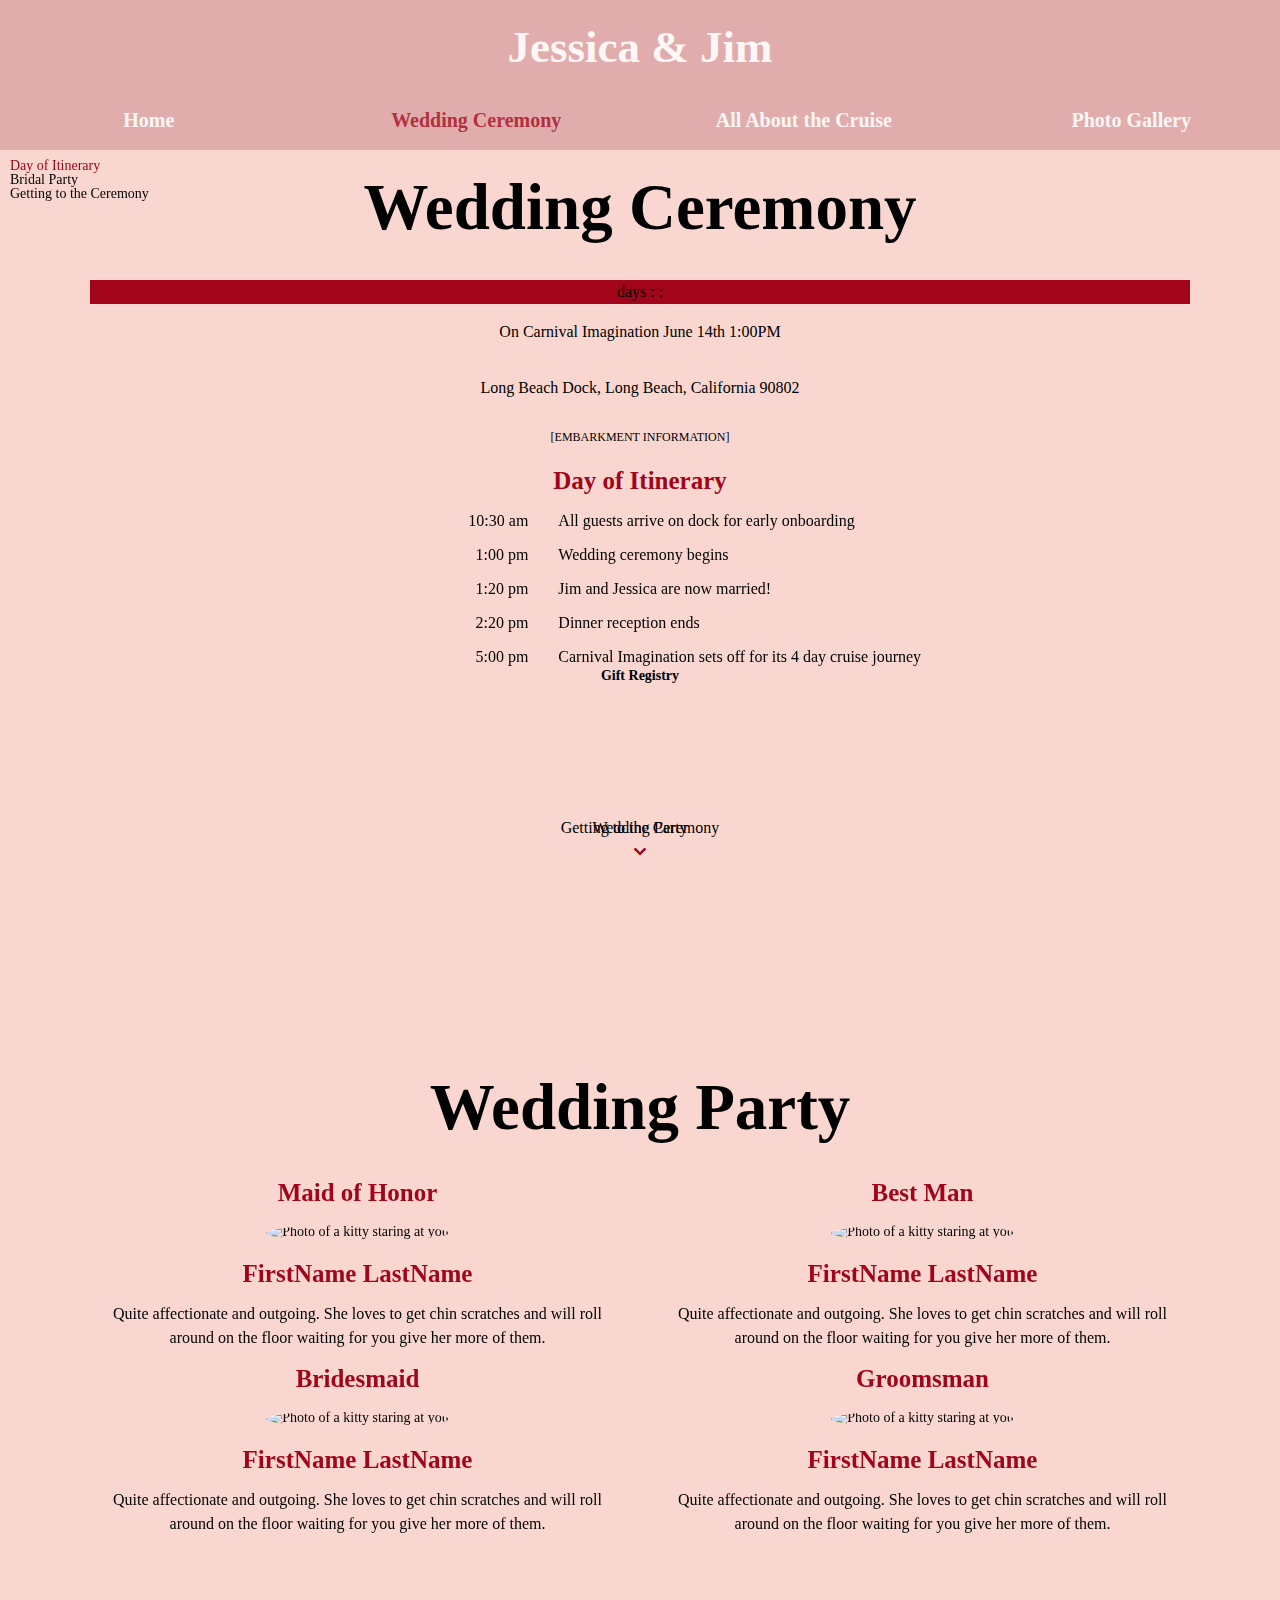
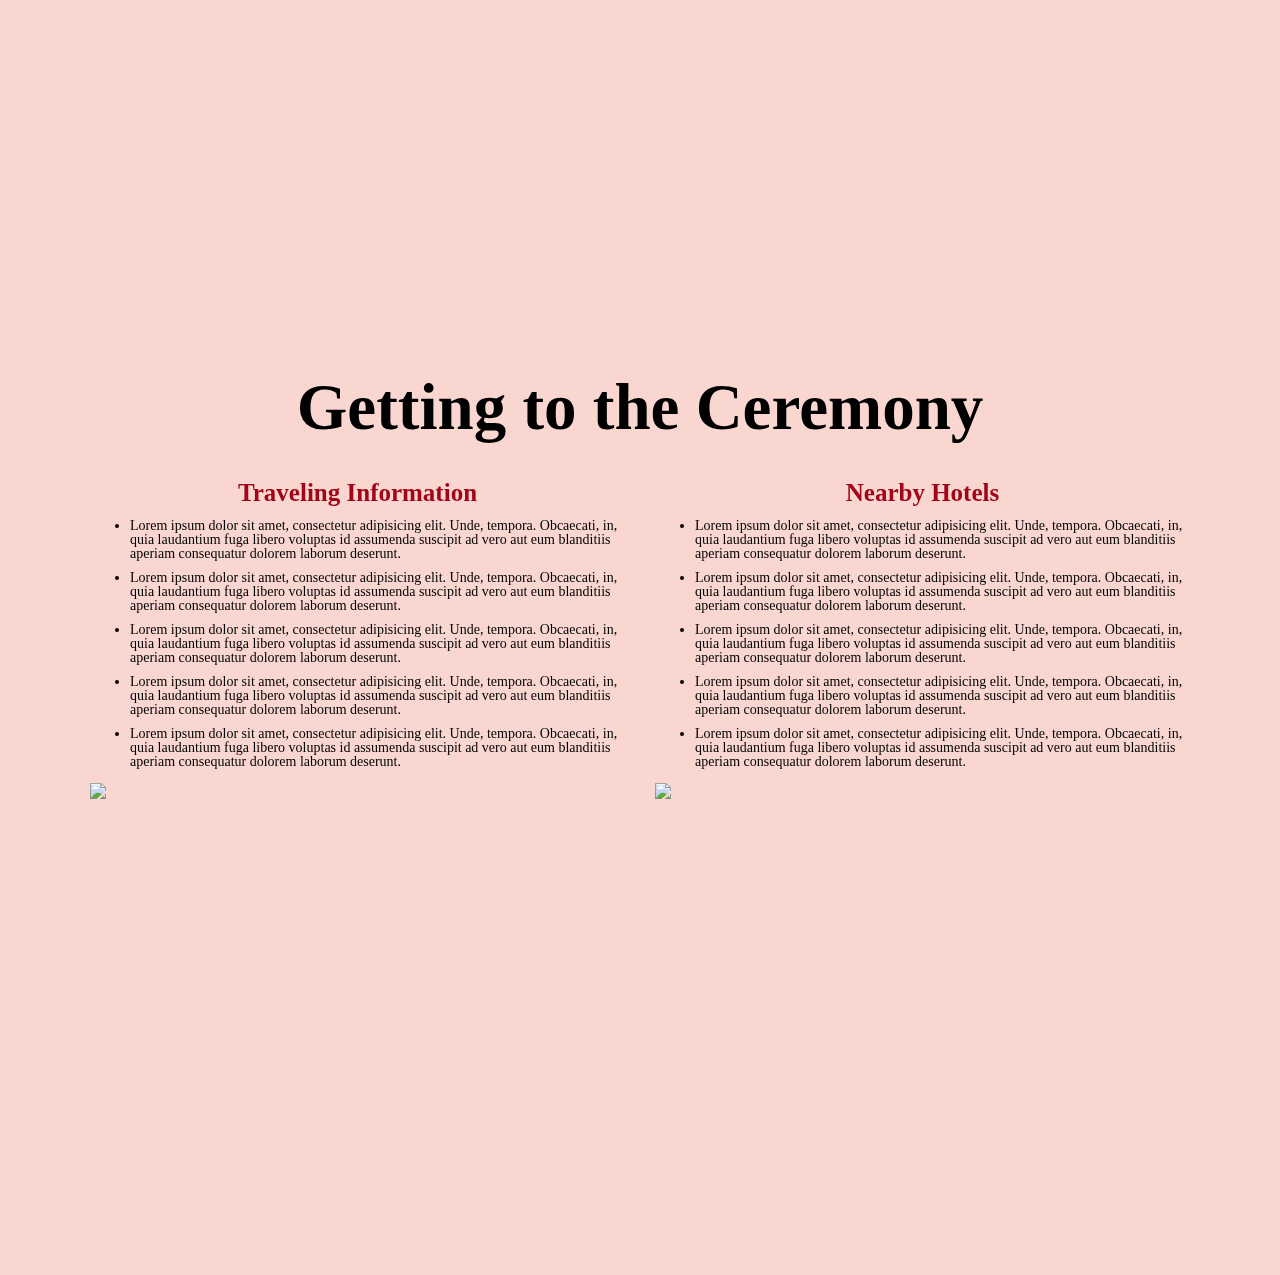
==== ceremony.html @ 2c65e589 "fixing positioning issue" ====
<!DOCTYPE html>
<html class="no-js">
  <head>
    <meta charset="utf-8" />
    <meta http-equiv="X-UA-Compatible" content="IE=edge" />
    <title></title>
    <meta name="description" content="" />
    <meta name="viewport" content="width=device-width, initial-scale=1" />
    <link
      href="https://fonts.googleapis.com/icon?family=Material+Icons"
      rel="stylesheet"
    />
    <link rel="stylesheet" href="./assets/css/grid.css" />
    <link rel="stylesheet" href="./assets/css/style.css" />
  </head>
  <body>
    <header>
      <h2 class="center-txt p-top-25 m-bot-40">Jessica & Jim</h2>
      <nav class="row center-txt p-bot-20">
        <a class="col-md-3" href="./index.html"><h3>Home</h3></a>
        <a class="col-md-3 red-txt" href="./ceremony.html"
          ><h3>Wedding Ceremony</h3></a
        >
        <a class="col-md-3" href="./cruise.html"
          ><h3>All About the Cruise</h3></a
        >
        <a class="col-md-3" href="./photos.html"><h3>Photo Gallery</h3></a>
      </nav>
    </header>
    <div class="sub-menu-nav">
      <ul class="dark-txt">
        <li class="m-bot-0">
          <a class="red-txt" href="#dayOfItinerary" id="list-dayOfItinerary"
            >Day of Itinerary</a
          >
        </li>
        <li class="m-0">
          <a href="#bridalParty" id="list-bridalParty">Bridal Party</a>
        </li>
        <li class="m-0">
          <a href="#gettingThere" id="list-gettingThere"
            >Getting to the Ceremony</a
          >
        </li>
      </ul>
    </div>
    <div class="main-content dark-txt">
      <div class="inner-content">
        <div class="vh-100 center-txt" id="dayOfItinerary">
          <h1 class="row">
            Wedding Ceremony
          </h1>
          <div class="red-bg m-top-40">
            <p class="m-0" id="clock">
              <span id="days"></span> days <span id="hours"></span>:
              <span id="minutes"></span>: <span id="seconds"></span>
            </p>
          </div>
          <div class="row">
            <p class="">
              On Carnival Imagination June 14th 1:00PM
            </p>
          </div>
          <div class="row">
            <p class="">
              Long Beach Dock, Long Beach, California 90802
            </p>
          </div>
          <div class="row">
            <p class="" style="font-size: 12px;">
              [EMBARKMENT INFORMATION]
            </p>
          </div>
          <div class="row">
            <h4 class="m-bot-0 m-top-10 red-txt">
              Day of Itinerary
            </h4>
            <div class="row">
              <div class="col-md-5 align-txt-right">
                <p class="m-bot-0">
                  10:30 am
                </p>
              </div>
              <div class="col-md-6 align-txt-left">
                <p class="m-bot-0">
                  All guests arrive on dock for early onboarding
                </p>
              </div>
            </div>
            <div class="row">
              <div class="col-md-5 align-txt-right">
                <p class="m-bot-0 m-top-10">
                  1:00 pm
                </p>
              </div>
              <div class="col-md-6 align-txt-left">
                <p class="m-bot-0 m-top-10">
                  Wedding ceremony begins
                </p>
              </div>
            </div>
            <div class="row">
              <div class="col-md-5 align-txt-right">
                <p class="m-bot-0 m-top-10">
                  1:20 pm
                </p>
              </div>
              <div class="col-md-6 align-txt-left">
                <p class="m-bot-0 m-top-10">
                  Jim and Jessica are now married!
                </p>
              </div>
            </div>
            <div class="row">
              <div class="col-md-5 align-txt-right">
                <p class="m-bot-0 m-top-10">
                  2:20 pm
                </p>
              </div>
              <div class="col-md-6 align-txt-left">
                <p class="m-bot-0 m-top-10">
                  Dinner reception ends
                </p>
              </div>
            </div>
            <div class="row">
              <div class="col-md-5 align-txt-right">
                <p class="m-bot-0 m-top-10">
                  5:00 pm
                </p>
              </div>
              <div class="col-md-6 align-txt-left">
                <p class="m-bot-0 m-top-10">
                  Carnival Imagination sets off for its 4 day cruise journey
                </p>
              </div>
            </div>
            <a class="fw1 black no-underline" href="#">
              Gift Registry
            </a>
          </div>
          <div class="next-section">
            <p class="m-bot-0">
              Wedding Party
            </p>
            <!-- <div class="love-arrow"></div> -->
            <a href="#bridalParty"
              ><i class="material-icons red-txt">keyboard_arrow_down</i></a
            >
          </div>
        </div>
        <!-- second page -->
        <div class="vh-100 center-txt" id="bridalParty">
          <h1 class="row">
            Wedding Party
          </h1>
          <div class="row m-top-40">
            <div class="col-md-6">
              <div class="">
                <h4 class="red-txt">Maid of Honor</h4>
                <img
                  src="http://tachyons.io/img/avatar_1.jpg"
                  title="Photo of a kitty staring at you"
                  class="wedding-party-img m-top-20 m-bot-20"
                />
                <h4 class="red-txt">
                  FirstName LastName
                </h4>
              </div>
              <p class="">
                Quite affectionate and outgoing. She loves to get chin scratches
                and will roll around on the floor waiting for you give her more
                of them.
              </p>
            </div>
            <div class="col-md-6">
              <div class="">
                <h4 class="red-txt">Best Man</h4>
                <img
                  src="http://tachyons.io/img/avatar_1.jpg"
                  title="Photo of a kitty staring at you"
                  class="wedding-party-img m-top-20 m-bot-20"
                />
                <h4 class="red-txt">
                  FirstName LastName
                </h4>
              </div>
              <p class="">
                Quite affectionate and outgoing. She loves to get chin scratches
                and will roll around on the floor waiting for you give her more
                of them.
              </p>
            </div>
            <div class="col-md-6">
              <div class="">
                <h4 class="red-txt">Bridesmaid</h4>
                <img
                  src="http://tachyons.io/img/avatar_1.jpg"
                  title="Photo of a kitty staring at you"
                  class="wedding-party-img m-top-20 m-bot-20"
                />
                <h4 class="red-txt">
                  FirstName LastName
                </h4>
              </div>
              <p class="">
                Quite affectionate and outgoing. She loves to get chin scratches
                and will roll around on the floor waiting for you give her more
                of them.
              </p>
            </div>
            <div class="col-md-6">
              <div class="">
                <h4 class="red-txt">Groomsman</h4>
                <img
                  src="http://tachyons.io/img/avatar_1.jpg"
                  title="Photo of a kitty staring at you"
                  class="wedding-party-img m-top-20 m-bot-20"
                />
                <h4 class="red-txt">
                  FirstName LastName
                </h4>
              </div>
              <p class="">
                Quite affectionate and outgoing. She loves to get chin scratches
                and will roll around on the floor waiting for you give her more
                of them.
              </p>
            </div>
          </div>
          <div class="next-section">
            <p class="m-bot-0">
              Getting to the Ceremony
            </p>
            <a href="#gettingThere"
              ><i class="material-icons red-txt">keyboard_arrow_down</i></a
            >
          </div>
        </div>
        <!-- third page -->
        <div class="vh-100" id="gettingThere">
          <h1 class="row center-txt">
            Getting to the Ceremony
          </h1>
          <div class="row m-top-40">
            <div class="col-md-6">
              <h4 class="center-txt red-txt">
                Traveling Information
              </h4>
              <ul>
                <li class="m-bot-10">
                  Lorem ipsum dolor sit amet, consectetur adipisicing elit.
                  Unde, tempora. Obcaecati, in, quia laudantium fuga libero
                  voluptas id assumenda suscipit ad vero aut eum blanditiis
                  aperiam consequatur dolorem laborum deserunt.
                </li>
                <li class="m-bot-10">
                  Lorem ipsum dolor sit amet, consectetur adipisicing elit.
                  Unde, tempora. Obcaecati, in, quia laudantium fuga libero
                  voluptas id assumenda suscipit ad vero aut eum blanditiis
                  aperiam consequatur dolorem laborum deserunt.
                </li>
                <li class="m-bot-10">
                  Lorem ipsum dolor sit amet, consectetur adipisicing elit.
                  Unde, tempora. Obcaecati, in, quia laudantium fuga libero
                  voluptas id assumenda suscipit ad vero aut eum blanditiis
                  aperiam consequatur dolorem laborum deserunt.
                </li>
                <li class="m-bot-10">
                  Lorem ipsum dolor sit amet, consectetur adipisicing elit.
                  Unde, tempora. Obcaecati, in, quia laudantium fuga libero
                  voluptas id assumenda suscipit ad vero aut eum blanditiis
                  aperiam consequatur dolorem laborum deserunt.
                </li>
                <li class="m-bot-10">
                  Lorem ipsum dolor sit amet, consectetur adipisicing elit.
                  Unde, tempora. Obcaecati, in, quia laudantium fuga libero
                  voluptas id assumenda suscipit ad vero aut eum blanditiis
                  aperiam consequatur dolorem laborum deserunt.
                </li>
              </ul>
              <img src="https://via.placeholder.com/500x200" />
            </div>
            <div class="col-md-6">
              <h4 class="red-txt center-txt">
                Nearby Hotels
              </h4>
              <ul>
                <li class="m-bot-10">
                  Lorem ipsum dolor sit amet, consectetur adipisicing elit.
                  Unde, tempora. Obcaecati, in, quia laudantium fuga libero
                  voluptas id assumenda suscipit ad vero aut eum blanditiis
                  aperiam consequatur dolorem laborum deserunt.
                </li>
                <li class="m-bot-10">
                  Lorem ipsum dolor sit amet, consectetur adipisicing elit.
                  Unde, tempora. Obcaecati, in, quia laudantium fuga libero
                  voluptas id assumenda suscipit ad vero aut eum blanditiis
                  aperiam consequatur dolorem laborum deserunt.
                </li>
                <li class="m-bot-10">
                  Lorem ipsum dolor sit amet, consectetur adipisicing elit.
                  Unde, tempora. Obcaecati, in, quia laudantium fuga libero
                  voluptas id assumenda suscipit ad vero aut eum blanditiis
                  aperiam consequatur dolorem laborum deserunt.
                </li>
                <li class="m-bot-10">
                  Lorem ipsum dolor sit amet, consectetur adipisicing elit.
                  Unde, tempora. Obcaecati, in, quia laudantium fuga libero
                  voluptas id assumenda suscipit ad vero aut eum blanditiis
                  aperiam consequatur dolorem laborum deserunt.
                </li>
                <li class="m-bot-10">
                  Lorem ipsum dolor sit amet, consectetur adipisicing elit.
                  Unde, tempora. Obcaecati, in, quia laudantium fuga libero
                  voluptas id assumenda suscipit ad vero aut eum blanditiis
                  aperiam consequatur dolorem laborum deserunt.
                </li>
              </ul>
              <img src="https://via.placeholder.com/500x200" />
            </div>
          </div>
        </div>
      </div>
    </div>

    <script
      src="https://code.jquery.com/jquery-3.3.1.slim.min.js"
      integrity="sha384-q8i/X+965DzO0rT7abK41JStQIAqVgRVzpbzo5smXKp4YfRvH+8abtTE1Pi6jizo"
      crossorigin="anonymous"
    ></script>
    <script src="./assets/js/timer.js" async defer></script>
    <script src="./assets/js/ceremony.js" async defer></script>
  </body>
</html>
---- assets/css/grid.css ----
/* Grid for Partner Sites */
/*-----------------------------------
[Table of contents]

xi. MEDIA QUERIES REFERENCE

0. GRID
1. GRID TOOLS

-------------------------------------*/

/* <xi>|||||||||| MEDIA QUERIES REFERENCE START |||||||||| */

  /* !!!!!THESE ARE FOR REFERENCE ONLY DO NOT, I REPEAT DO NOT USE THESE FOR STYLES!!!!! */

  /* @media (max-width: 767px) {} */
  /* @media (max-width: 1023px) {} */
  /* @media (min-width: 1024px) {} */

/* |||||||||||||| MEDIA QUERIES REFERENCE END |||||||||||| */

/* <0>|||||||||| GRID START |||||||||| */

  /*-----GRID BASE START-----*/
    .container-fluid {
      padding-right: 15px;
      padding-left: 15px;
      margin-right: auto;
      margin-left: auto;
    }
    .row {
      margin-right: -15px;
      margin-left: -15px;
    }
  /*-----GRID BASE END-----*/

  /*-----GRID XS START-----*/
    .col-xs-1, .col-sm-1, .col-md-1, .col-lg-1, .col-xs-2, .col-sm-2, .col-md-2, .col-lg-2, .col-xs-3, .col-sm-3, .col-md-3, .col-lg-3, .col-xs-4, .col-sm-4, .col-md-4, .col-lg-4, .col-xs-5, .col-sm-5, .col-md-5, .col-lg-5, .col-xs-6, .col-sm-6, .col-md-6, .col-lg-6, .col-xs-7, .col-sm-7, .col-md-7, .col-lg-7, .col-xs-8, .col-sm-8, .col-md-8, .col-lg-8, .col-xs-9, .col-sm-9, .col-md-9, .col-lg-9, .col-xs-10, .col-sm-10, .col-md-10, .col-lg-10, .col-xs-11, .col-sm-11, .col-md-11, .col-lg-11, .col-xs-12, .col-sm-12, .col-md-12, .col-lg-12 {
      position: relative;
      min-height: 1px;
      padding-right: 15px;
      padding-left: 15px;
    }
    .col-xs-1, .col-xs-2, .col-xs-3, .col-xs-4, .col-xs-5, .col-xs-6, .col-xs-7, .col-xs-8, .col-xs-9, .col-xs-10, .col-xs-11, .col-xs-12 {
      float: left;
    }
    .col-xs-12 {
      width: 100%;
    }
    .col-xs-11 {
      width: 91.66666667%;
    }
    .col-xs-10 {
      width: 83.33333333%;
    }
    .col-xs-9 {
      width: 75%;
    }
    .col-xs-8 {
      width: 66.66666667%;
    }
    .col-xs-7 {
      width: 58.33333333%;
    }
    .col-xs-6 {
      width: 50%;
    }
    .col-xs-5 {
      width: 41.66666667%;
    }
    .col-xs-4 {
      width: 33.33333333%;
    }
    .col-xs-3 {
      width: 25%;
    }
    .col-xs-2 {
      width: 16.66666667%;
    }
    .col-xs-1 {
      width: 8.33333333%;
    }
    .col-xs-pull-12 {
      right: 100%;
    }
    .col-xs-pull-11 {
      right: 91.66666667%;
    }
    .col-xs-pull-10 {
      right: 83.33333333%;
    }
    .col-xs-pull-9 {
      right: 75%;
    }
    .col-xs-pull-8 {
      right: 66.66666667%;
    }
    .col-xs-pull-7 {
      right: 58.33333333%;
    }
    .col-xs-pull-6 {
      right: 50%;
    }
    .col-xs-pull-5 {
      right: 41.66666667%;
    }
    .col-xs-pull-4 {
      right: 33.33333333%;
    }
    .col-xs-pull-3 {
      right: 25%;
    }
    .col-xs-pull-2 {
      right: 16.66666667%;
    }
    .col-xs-pull-1 {
      right: 8.33333333%;
    }
    .col-xs-pull-0 {
      right: auto;
    }
    .col-xs-push-12 {
      left: 100%;
    }
    .col-xs-push-11 {
      left: 91.66666667%;
    }
    .col-xs-push-10 {
      left: 83.33333333%;
    }
    .col-xs-push-9 {
      left: 75%;
    }
    .col-xs-push-8 {
      left: 66.66666667%;
    }
    .col-xs-push-7 {
      left: 58.33333333%;
    }
    .col-xs-push-6 {
      left: 50%;
    }
    .col-xs-push-5 {
      left: 41.66666667%;
    }
    .col-xs-push-4 {
      left: 33.33333333%;
    }
    .col-xs-push-3 {
      left: 25%;
    }
    .col-xs-push-2 {
      left: 16.66666667%;
    }
    .col-xs-push-1 {
      left: 8.33333333%;
    }
    .col-xs-push-0 {
      left: auto;
    }
    .col-xs-offset-12 {
      margin-left: 100%;
    }
    .col-xs-offset-11 {
      margin-left: 91.66666667%;
    }
    .col-xs-offset-10 {
      margin-left: 83.33333333%;
    }
    .col-xs-offset-9 {
      margin-left: 75%;
    }
    .col-xs-offset-8 {
      margin-left: 66.66666667%;
    }
    .col-xs-offset-7 {
      margin-left: 58.33333333%;
    }
    .col-xs-offset-6 {
      margin-left: 50%;
    }
    .col-xs-offset-5 {
      margin-left: 41.66666667%;
    }
    .col-xs-offset-4 {
      margin-left: 33.33333333%;
    }
    .col-xs-offset-3 {
      margin-left: 25%;
    }
    .col-xs-offset-2 {
      margin-left: 16.66666667%;
    }
    .col-xs-offset-1 {
      margin-left: 8.33333333%;
    }
    .col-xs-offset-0 {
      margin-left: 0;
    }
  /*-----GRID XS END-----*/

  /*-----GRID SM START-----*/
    @media (min-width: 768px) {
      .col-sm-1, .col-sm-2, .col-sm-3, .col-sm-4, .col-sm-5, .col-sm-6, .col-sm-7, .col-sm-8, .col-sm-9, .col-sm-10, .col-sm-11, .col-sm-12 {
        float: left;
      }
      .col-sm-12 {
        width: 100%;
      }
      .col-sm-11 {
        width: 91.66666667%;
      }
      .col-sm-10 {
        width: 83.33333333%;
      }
      .col-sm-9 {
        width: 75%;
      }
      .col-sm-8 {
        width: 66.66666667%;
      }
      .col-sm-7 {
        width: 58.33333333%;
      }
      .col-sm-6 {
        width: 50%;
      }
      .col-sm-5 {
        width: 41.66666667%;
      }
      .col-sm-4 {
        width: 33.33333333%;
      }
      .col-sm-3 {
        width: 25%;
      }
      .col-sm-2 {
        width: 16.66666667%;
      }
      .col-sm-1 {
        width: 8.33333333%;
      }
      .col-sm-pull-12 {
        right: 100%;
      }
      .col-sm-pull-11 {
        right: 91.66666667%;
      }
      .col-sm-pull-10 {
        right: 83.33333333%;
      }
      .col-sm-pull-9 {
        right: 75%;
      }
      .col-sm-pull-8 {
        right: 66.66666667%;
      }
      .col-sm-pull-7 {
        right: 58.33333333%;
      }
      .col-sm-pull-6 {
        right: 50%;
      }
      .col-sm-pull-5 {
        right: 41.66666667%;
      }
      .col-sm-pull-4 {
        right: 33.33333333%;
      }
      .col-sm-pull-3 {
        right: 25%;
      }
      .col-sm-pull-2 {
        right: 16.66666667%;
      }
      .col-sm-pull-1 {
        right: 8.33333333%;
      }
      .col-sm-pull-0 {
        right: auto;
      }
      .col-sm-push-12 {
        left: 100%;
      }
      .col-sm-push-11 {
        left: 91.66666667%;
      }
      .col-sm-push-10 {
        left: 83.33333333%;
      }
      .col-sm-push-9 {
        left: 75%;
      }
      .col-sm-push-8 {
        left: 66.66666667%;
      }
      .col-sm-push-7 {
        left: 58.33333333%;
      }
      .col-sm-push-6 {
        left: 50%;
      }
      .col-sm-push-5 {
        left: 41.66666667%;
      }
      .col-sm-push-4 {
        left: 33.33333333%;
      }
      .col-sm-push-3 {
        left: 25%;
      }
      .col-sm-push-2 {
        left: 16.66666667%;
      }
      .col-sm-push-1 {
        left: 8.33333333%;
      }
      .col-sm-push-0 {
        left: auto;
      }
      .col-sm-offset-12 {
        margin-left: 100%;
      }
      .col-sm-offset-11 {
        margin-left: 91.66666667%;
      }
      .col-sm-offset-10 {
        margin-left: 83.33333333%;
      }
      .col-sm-offset-9 {
        margin-left: 75%;
      }
      .col-sm-offset-8 {
        margin-left: 66.66666667%;
      }
      .col-sm-offset-7 {
        margin-left: 58.33333333%;
      }
      .col-sm-offset-6 {
        margin-left: 50%;
      }
      .col-sm-offset-5 {
        margin-left: 41.66666667%;
      }
      .col-sm-offset-4 {
        margin-left: 33.33333333%;
      }
      .col-sm-offset-3 {
        margin-left: 25%;
      }
      .col-sm-offset-2 {
        margin-left: 16.66666667%;
      }
      .col-sm-offset-1 {
        margin-left: 8.33333333%;
      }
      .col-sm-offset-0 {
        margin-left: 0;
      }
    }
  /*-----GRID SM END-----*/

  /*-----GRID MD START-----*/
    @media (min-width: 1024px) {
      .col-md-1, .col-md-2, .col-md-3, .col-md-4, .col-md-5, .col-md-6, .col-md-7, .col-md-8, .col-md-9, .col-md-10, .col-md-11, .col-md-12 {
        float: left;
      }
      .col-md-12 {
        width: 100%;
      }
      .col-md-11 {
        width: 91.66666667%;
      }
      .col-md-10 {
        width: 83.33333333%;
      }
      .col-md-9 {
        width: 75%;
      }
      .col-md-8 {
        width: 66.66666667%;
      }
      .col-md-7 {
        width: 58.33333333%;
      }
      .col-md-6 {
        width: 50%;
      }
      .col-md-5 {
        width: 41.66666667%;
      }
      .col-md-4 {
        width: 33.33333333%;
      }
      .col-md-3 {
        width: 25%;
      }
      .col-md-2 {
        width: 16.66666667%;
      }
      .col-md-1 {
        width: 8.33333333%;
      }
      .col-md-pull-12 {
        right: 100%;
      }
      .col-md-pull-11 {
        right: 91.66666667%;
      }
      .col-md-pull-10 {
        right: 83.33333333%;
      }
      .col-md-pull-9 {
        right: 75%;
      }
      .col-md-pull-8 {
        right: 66.66666667%;
      }
      .col-md-pull-7 {
        right: 58.33333333%;
      }
      .col-md-pull-6 {
        right: 50%;
      }
      .col-md-pull-5 {
        right: 41.66666667%;
      }
      .col-md-pull-4 {
        right: 33.33333333%;
      }
      .col-md-pull-3 {
        right: 25%;
      }
      .col-md-pull-2 {
        right: 16.66666667%;
      }
      .col-md-pull-1 {
        right: 8.33333333%;
      }
      .col-md-pull-0 {
        right: auto;
      }
      .col-md-push-12 {
        left: 100%;
      }
      .col-md-push-11 {
        left: 91.66666667%;
      }
      .col-md-push-10 {
        left: 83.33333333%;
      }
      .col-md-push-9 {
        left: 75%;
      }
      .col-md-push-8 {
        left: 66.66666667%;
      }
      .col-md-push-7 {
        left: 58.33333333%;
      }
      .col-md-push-6 {
        left: 50%;
      }
      .col-md-push-5 {
        left: 41.66666667%;
      }
      .col-md-push-4 {
        left: 33.33333333%;
      }
      .col-md-push-3 {
        left: 25%;
      }
      .col-md-push-2 {
        left: 16.66666667%;
      }
      .col-md-push-1 {
        left: 8.33333333%;
      }
      .col-md-push-0 {
        left: auto;
      }
      .col-md-offset-12 {
        margin-left: 100%;
      }
      .col-md-offset-11 {
        margin-left: 91.66666667%;
      }
      .col-md-offset-10 {
        margin-left: 83.33333333%;
      }
      .col-md-offset-9 {
        margin-left: 75%;
      }
      .col-md-offset-8 {
        margin-left: 66.66666667%;
      }
      .col-md-offset-7 {
        margin-left: 58.33333333%;
      }
      .col-md-offset-6 {
        margin-left: 50%;
      }
      .col-md-offset-5 {
        margin-left: 41.66666667%;
      }
      .col-md-offset-4 {
        margin-left: 33.33333333%;
      }
      .col-md-offset-3 {
        margin-left: 25%;
      }
      .col-md-offset-2 {
        margin-left: 16.66666667%;
      }
      .col-md-offset-1 {
        margin-left: 8.33333333%;
      }
      .col-md-offset-0 {
        margin-left: 0;
      }
    }
  /*-----GRID MD END-----*/

  /*-----GRID LG START-----*/
    @media (min-width: 1440px) {
      .col-lg-1, .col-lg-2, .col-lg-3, .col-lg-4, .col-lg-5, .col-lg-6, .col-lg-7, .col-lg-8, .col-lg-9, .col-lg-10, .col-lg-11, .col-lg-12 {
        float: left;
      }
      .col-lg-12 {
        width: 100%;
      }
      .col-lg-11 {
        width: 91.66666667%;
      }
      .col-lg-10 {
        width: 83.33333333%;
      }
      .col-lg-9 {
        width: 75%;
      }
      .col-lg-8 {
        width: 66.66666667%;
      }
      .col-lg-7 {
        width: 58.33333333%;
      }
      .col-lg-6 {
        width: 50%;
      }
      .col-lg-5 {
        width: 41.66666667%;
      }
      .col-lg-4 {
        width: 33.33333333%;
      }
      .col-lg-3 {
        width: 25%;
      }
      .col-lg-2 {
        width: 16.66666667%;
      }
      .col-lg-1 {
        width: 8.33333333%;
      }
      .col-lg-pull-12 {
        right: 100%;
      }
      .col-lg-pull-11 {
        right: 91.66666667%;
      }
      .col-lg-pull-10 {
        right: 83.33333333%;
      }
      .col-lg-pull-9 {
        right: 75%;
      }
      .col-lg-pull-8 {
        right: 66.66666667%;
      }
      .col-lg-pull-7 {
        right: 58.33333333%;
      }
      .col-lg-pull-6 {
        right: 50%;
      }
      .col-lg-pull-5 {
        right: 41.66666667%;
      }
      .col-lg-pull-4 {
        right: 33.33333333%;
      }
      .col-lg-pull-3 {
        right: 25%;
      }
      .col-lg-pull-2 {
        right: 16.66666667%;
      }
      .col-lg-pull-1 {
        right: 8.33333333%;
      }
      .col-lg-pull-0 {
        right: auto;
      }
      .col-lg-push-12 {
        left: 100%;
      }
      .col-lg-push-11 {
        left: 91.66666667%;
      }
      .col-lg-push-10 {
        left: 83.33333333%;
      }
      .col-lg-push-9 {
        left: 75%;
      }
      .col-lg-push-8 {
        left: 66.66666667%;
      }
      .col-lg-push-7 {
        left: 58.33333333%;
      }
      .col-lg-push-6 {
        left: 50%;
      }
      .col-lg-push-5 {
        left: 41.66666667%;
      }
      .col-lg-push-4 {
        left: 33.33333333%;
      }
      .col-lg-push-3 {
        left: 25%;
      }
      .col-lg-push-2 {
        left: 16.66666667%;
      }
      .col-lg-push-1 {
        left: 8.33333333%;
      }
      .col-lg-push-0 {
        left: auto;
      }
      .col-lg-offset-12 {
        margin-left: 100%;
      }
      .col-lg-offset-11 {
        margin-left: 91.66666667%;
      }
      .col-lg-offset-10 {
        margin-left: 83.33333333%;
      }
      .col-lg-offset-9 {
        margin-left: 75%;
      }
      .col-lg-offset-8 {
        margin-left: 66.66666667%;
      }
      .col-lg-offset-7 {
        margin-left: 58.33333333%;
      }
      .col-lg-offset-6 {
        margin-left: 50%;
      }
      .col-lg-offset-5 {
        margin-left: 41.66666667%;
      }
      .col-lg-offset-4 {
        margin-left: 33.33333333%;
      }
      .col-lg-offset-3 {
        margin-left: 25%;
      }
      .col-lg-offset-2 {
        margin-left: 16.66666667%;
      }
      .col-lg-offset-1 {
        margin-left: 8.33333333%;
      }
      .col-lg-offset-0 {
        margin-left: 0;
      }
    }
  /*-----GRID LG END-----*/

/* |||||||||| GRID END |||||||||| */

/* <1>|||||||||| GRID TOOLS START |||||||||| */

  .clearfix:before,.clearfix:after,.row:before,.row:after {display:table; content:"";}
  .clearfix:after,.row:after {
    clear: both;
  }
  .center-block {
    display: block;
    margin-right: auto;
    margin-left: auto;
  }
  .pull-right {
    float: right !important;
  }
  .pull-left {
    float: left !important;
  }
  .hide {
    display: none !important;
  }
  .show {
    display: block !important;
  }
  .invisible {
    visibility: hidden;
  }
  .text-hide {
    font: 0/0 a;
    color: transparent;
    text-shadow: none;
    background-color: transparent;
    border: 0;
  }
  .hidden {
    display: none !important;
  }
  .affix {
    position: fixed;
  }

/* |||||||||| GRID TOOLS END |||||||||| */
---- assets/css/style.css ----
/* 0. RESET
1. TOOLS
2. COLOR 
3. FONT

-------------------------------------*/

/* <0>|||||||||| RESET START |||||||||| */
img,
legend {
  border: 0;
}
legend,
td,
th {
  padding: 0;
}
html {
  font-family: sans-serif;
  -webkit-text-size-adjust: 100%;
  -ms-text-size-adjust: 100%;
}
article,
aside,
details,
figcaption,
figure,
footer,
header,
hgroup,
main,
menu,
nav,
section,
summary {
  display: block;
}
audio,
canvas,
progress,
video {
  display: inline-block;
  vertical-align: baseline;
}
audio:not([controls]) {
  display: none;
  height: 0;
}
[hidden],
template {
  display: none;
}
a {
  background-color: transparent;
}
a:active,
a:hover {
  outline: 0;
}
abbr[title] {
  border-bottom: 1px dotted;
}
b,
optgroup,
strong {
  font-weight: 700;
}
dfn {
  font-style: italic;
}
mark {
  color: #000;
  background: #ff0;
}
small {
  font-size: 80%;
}
sub,
sup {
  position: relative;
  font-size: 75%;
  line-height: 0;
  vertical-align: baseline;
}
sup {
  top: -0.5em;
}
sub {
  bottom: -0.25em;
}
svg:not(:root) {
  overflow: hidden;
}
figure {
  margin: 1em 40px;
}
hr {
  height: 0;
  -webkit-box-sizing: content-box;
  -moz-box-sizing: content-box;
  box-sizing: content-box;
}
pre,
textarea {
  overflow: auto;
}
code,
kbd,
pre,
samp {
  font-family: monospace, monospace;
  font-size: 1em;
}
button,
input,
optgroup,
select,
textarea {
  margin: 0;
  font: inherit;
  color: inherit;
}
button {
  overflow: visible;
}
button,
select {
  text-transform: none;
}
button,
html input[type="button"],
input[type="reset"],
input[type="submit"] {
  -webkit-appearance: button;
  cursor: pointer;
}
button[disabled],
html input[disabled] {
  cursor: default;
}
button::-moz-focus-inner,
input::-moz-focus-inner {
  padding: 0;
  border: 0;
}
input {
  line-height: normal;
}
input[type="checkbox"],
input[type="radio"] {
  -webkit-box-sizing: border-box;
  -moz-box-sizing: border-box;
  box-sizing: border-box;
  padding: 0;
}
input[type="number"]::-webkit-inner-spin-button,
input[type="number"]::-webkit-outer-spin-button {
  height: auto;
}
input[type="search"] {
  -webkit-box-sizing: content-box;
  -moz-box-sizing: content-box;
  box-sizing: content-box;
  -webkit-appearance: textfield;
}
input[type="search"]::-webkit-search-cancel-button,
input[type="search"]::-webkit-search-decoration {
  -webkit-appearance: none;
}
fieldset {
  padding: 0.35em 0.625em 0.75em;
  margin: 0 2px;
  border: 1px solid silver;
}
table {
  border-spacing: 0;
  border-collapse: collapse;
}
*,
:after,
:before {
  -webkit-box-sizing: border-box;
  -moz-box-sizing: border-box;
  box-sizing: border-box;
}
body {
  line-height: 1;
  font-family: "Roboto", serif;
  font-size: 14px;
  margin: 0 !important;
  color: #fff;
  background-color: #f9d7d0;
}

blockquote,
q {
  quotes: none;
}
blockquote:after,
blockquote:before,
q:after,
q:before {
  content: "";
  content: none;
}
table {
  border-collapse: collapse;
  border-spacing: 0;
}
a,
a:hover,
a:focus {
  color: inherit;
  text-decoration: none;
}

/* ||||||||||||| RESET END |||||||||||| */

/* <1>|||||||||| TOOLS START |||||||||| */

.mxw-container {
  width: 100%;
  max-width: 970px;
}

.float-none {
  float: none;
}
.float-left {
  float: left;
}
.float-right {
  float: right;
}

.flex-right {
  justify-content: flex-end;
}
.align-items-center {
  align-items: center;
}

.clear-both {
  clear: both;
}

.margin-0-list {
  margin-block-start: 0;
  margin-block-end: 0;
  margin-inline-start: 0px;
  margin-inline-end: 0px;
  padding-inline-start: 0px;
  margin: 0;
}
.m-0 {
  margin: 0;
}
.margin-center {
  margin: 0 auto;
}
.m-bot-0 {
  margin-bottom: 0;
}
.m-top-0 {
  margin-top: 0;
}

.m-top-10 {
  margin-top: 10px;
}

.m-bot-10 {
  margin-bottom: 10px;
}

.m-top-20 {
  margin-top: 20px;
}

.m-bot-20 {
  margin-bottom: 20px;
}

.m-bot-30 {
  margin-bottom: 30px;
}
.m-top-40 {
  margin-top: 40px;
}

.m-bot-40 {
  margin-bottom: 40px;
}

.padding-zero {
  padding: 0 !important;
}
.padding-bottom-zero {
  padding-bottom: 0;
}
.padding-top-zero {
  padding-top: 0;
}

.p-bot-20 {
  padding-bottom: 20px;
}

.p-top-25 {
  padding-top: 25px;
}

.center-txt {
  text-align: center;
}
.align-txt-right {
  text-align: right;
}
.align-txt-left {
  text-align: left;
}

.center-vert {
  display: flex;
  align-items: center;
}
.center-all {
  display: flex;
  align-items: center;
  justify-content: center;
}
.center-all img {
  max-width: 100%;
  padding: 30px 0 20px;
}

.height-one-hundo {
  height: 100%;
}

.width-one-hundo {
  width: 100%;
}
.max-width-one-hundo {
  max-width: 100%;
}

.flex {
  display: flex;
}
.block {
  display: block;
}
.none {
  display: none;
}
.inline {
  display: inline-block;
}

.relative {
  position: relative;
}

.main-content {
  margin-top: 175px;
}

.inner-content {
  max-width: 1100px;
  width: 100%;
  margin: 0 auto;
  height: 100%;
}

.vh-100 {
  height: 100vh;
}

.next-section {
  position: absolute;
  left: 50%;
  margin-right: -50%;
  transform: translate(-50%, -50%);
  /* bottom: 3%; */
  bottom: 0%;
}

@media (max-width: 1023px) {
  .flex {
    display: block;
  }
  .float-left,
  .float-right {
    float: none;
    margin: 0 auto;
    display: block;
  }
}

/* ||||||||||||| TOOLS END |||||||||||| */

/* <2>|||||||||| COLOR START |||||||||| */

.dark-txt {
  color: #000000;
}
.dark-bg {
  background-color: #000000;
}

.grey-txt {
  color: #2c3033;
}
.grey-bg {
  background-color: #2c3033;
}

.lite-grey-txt {
  color: #666666;
}
.lite-grey-bg {
  background-color: #666666;
}

.lite-txt {
  color: #ffffff;
}
.lite-bg {
  background-color: #ffffff;
}
.lite-txt-hover:hover {
  color: #ffffff !important;
}

.red-txt {
  color: #a20519;
}
.red-bg {
  background-color: #a20519;
}

.main-rgb-txt {
  color: #ff9e19;
}
.main-rgb-bg {
  background-color: #ff9e19;
}
.main-rgb-txt-hover:hover {
  color: #ff9e19;
  transition: 0.5s;
}
.main-rgb-bg-hover:hover {
  background-color: #ff9e19;
  transition: 0.5s;
}

.secondary-rgb-txt {
  color: #0b4c76;
}
.secondary-rgb-bg {
  background-color: #0b4c76;
}

/* ||||||||||||| COLOR END |||||||||||| */

/* <3>|||||||||| FONT START |||||||||| */

.roboto {
  font-family: "Roboto", serif;
}
.secondary {
  font-family: "Roboto", sans-serif;
}

h1,
h2,
h3,
h4 {
  font-family: "Roboto", serif;
  margin: 0;
  padding: 0;
}

h1 {
  font-size: 65px;
}
h2 {
  font-size: 45px;
}
h3 {
  font-size: 20px;
}
h4 {
  font-size: 25px;
}

p {
  line-height: 1.5;
  font-size: 16px;
  font-weight: 300;
}

.uppercase {
  text-transform: uppercase;
}
.thin {
  font-weight: 300;
}
.regular {
  font-weight: 500;
}
.bold {
  font-weight: 700;
}
.black {
  font-weight: 900;
}

/* ||||||||||||| FONT END |||||||||||| */

/* <4>|||||||||| BUTTONS START |||||||||| */

.btn,
.btn-box {
  width: 100%;
  max-width: 330px;
  font-size: 15px;
  white-space: normal;
  padding: 10px 0;
  margin-bottom: 12px;
  text-align: initial;
}
.btn a,
.btn-box a {
  display: flex;
  align-items: center;
  justify-content: center;
}
.btn a:hover,
.btn-box a:hover,
.btn a:focus,
.btn-box a:focus {
  color: #ffffff;
}
.btn i,
.btn-box i {
  font-size: 25px;
}
.btn span,
.btn-box span {
  width: 100%;
  max-width: 75%;
  padding-left: 15px;
}
.btn-box {
  padding: 20px 0;
}
.btn-box h3,
.btn-box a {
  margin: 15px 0;
}
.btn-box a {
  line-height: 1.5;
}

@media (max-width: 1023px) {
  .btn span,
  .btn-box span {
    padding-left: 0;
    max-width: 85%;
  }
  .btn,
  .btn-box {
    clear: both;
    float: left;
  }
  .btn.float-left,
  .btn.float-right,
  .btn-box.float-left,
  .btn-box.float-right {
    float: none;
  }
}

@media (max-width: 767px) {
  .btn,
  .btn-box {
    max-width: 100%;
  }
}

/* ||||||||||||| BUTTONS END |||||||||||| */

/* <4>|||||||||| HEADER START |||||||||| */

header {
  background-color: #daa3a3;
  opacity: 0.8;
  z-index: 10000;
  position: fixed;
  width: 100%;
  top: 0px;
}

/* ||||||||||||| HEADER END |||||||||||| */

/* <5>|||||||||| NAVIGATION START |||||||||| */

.sub-menu-nav {
  position: fixed;
  margin-top: -30px;
  margin-left: -30px;
}

/* ||||||||||||| NAVIGATION END |||||||||||| */

@media (max-width: 767px) {
}

@media (max-width: 1023px) {
  .hide-on-desk {
    display: block;
  }
  .hide-on-mob {
    display: none !important;
  }
}

@media (min-width: 1024px) {
  .hide-on-desk {
    display: none !important;
  }
  .hide-on-mob {
    display: block;
  }
}

/* ||||||||||||||| Home Page ||||||||||||| */
.background-image {
  background-image: url(../images/JimProposingBW.jpg);
  background-repeat: no-repeat;
  background-position: center;
}

/* |||||||||| Ceremony Page ||||||||||| */

.wedding-party-img {
  border-radius: 50%;
  width: 120px;
}
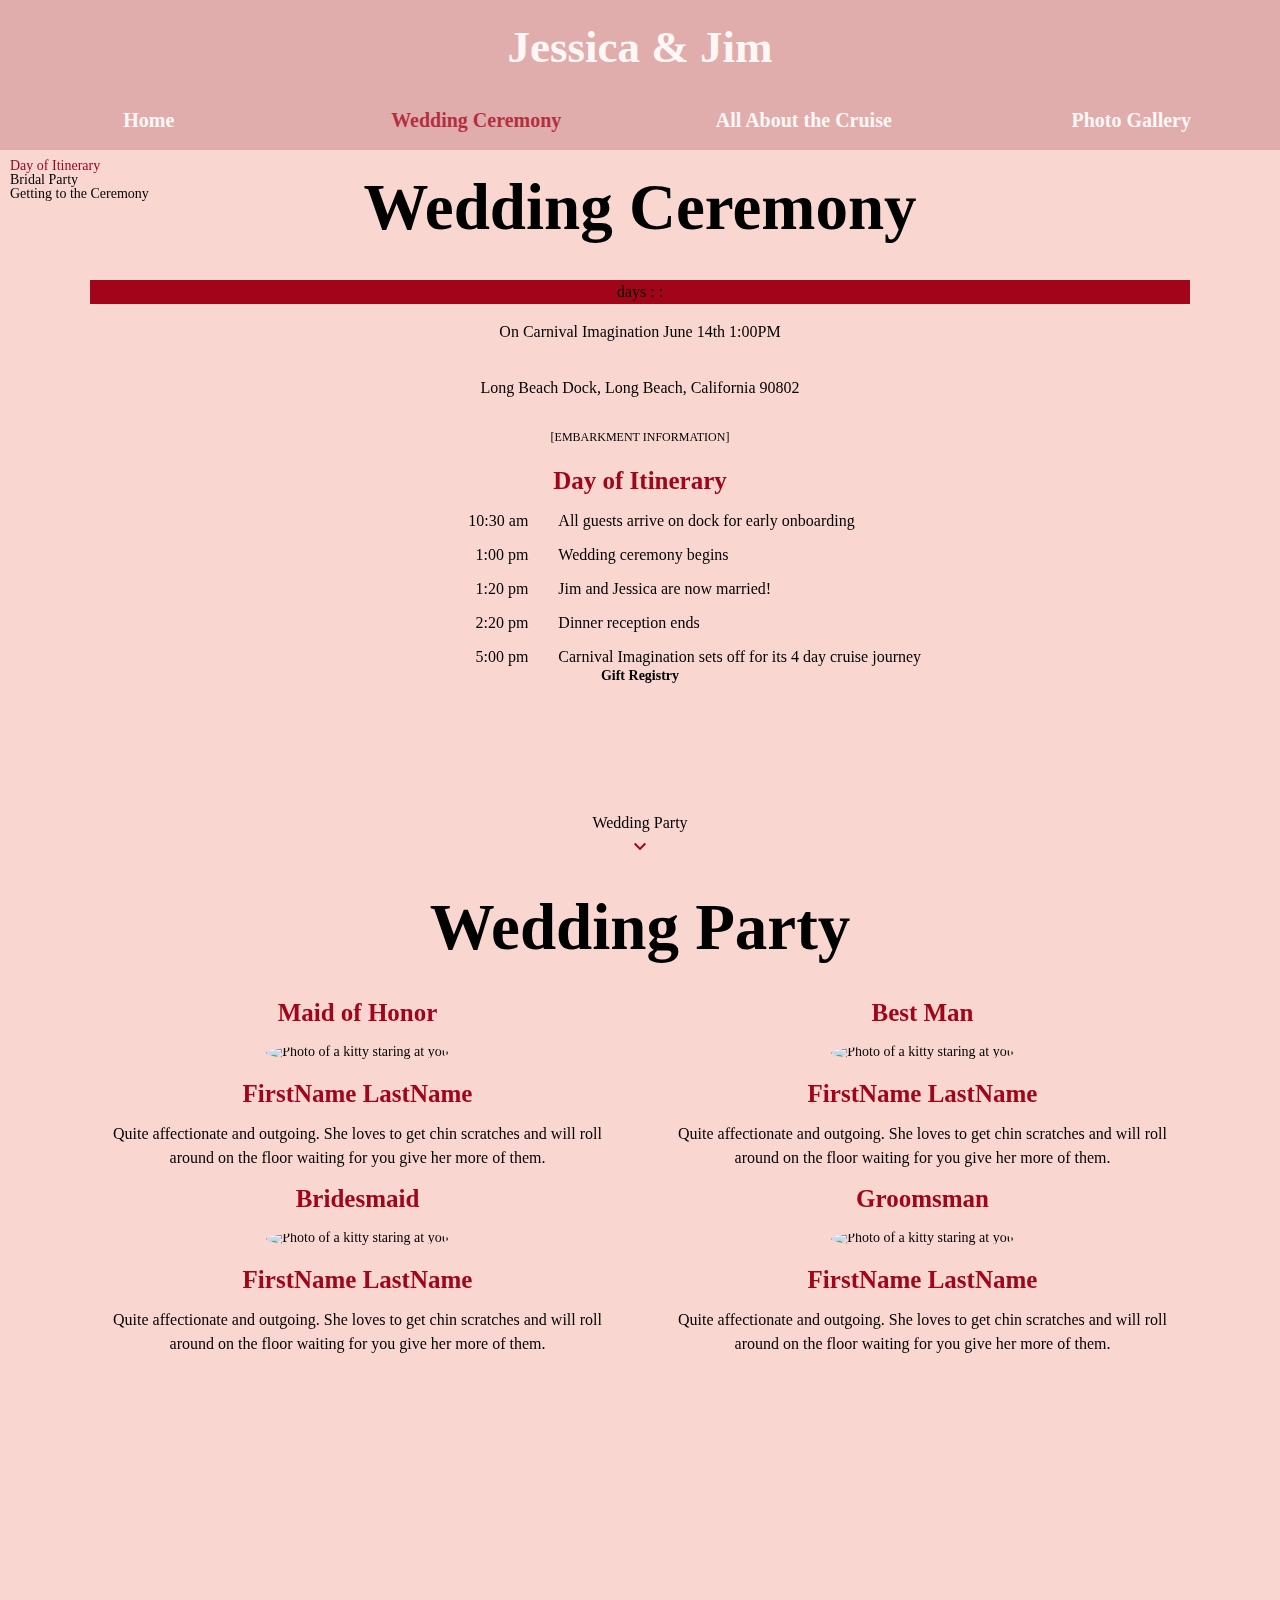
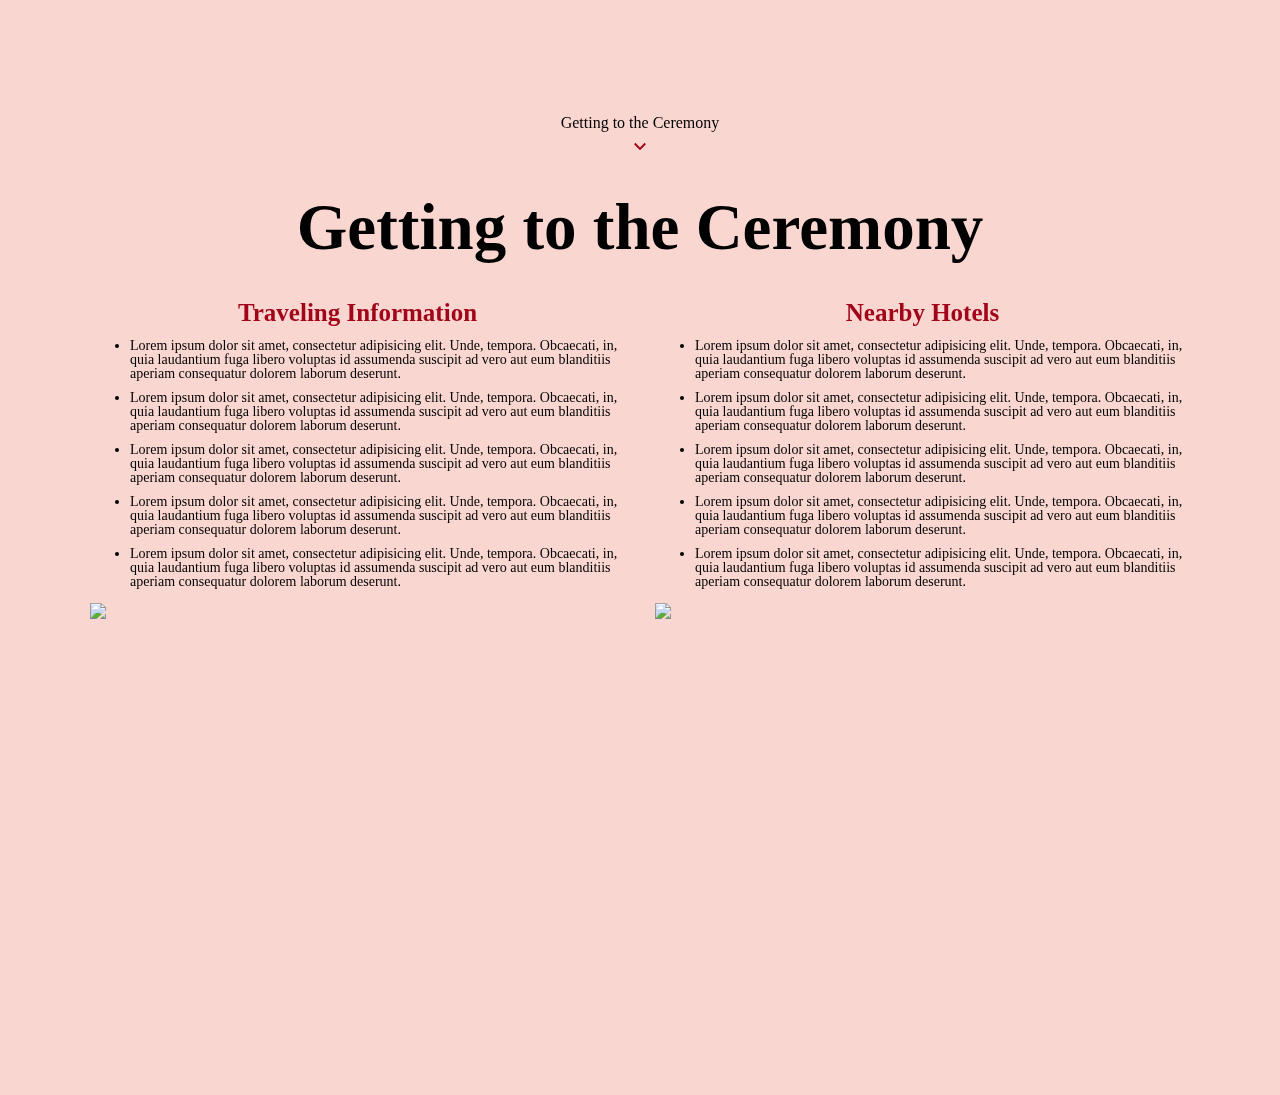
==== commit f437496d: "finishing for the night" ====
--- a/ceremony.html
+++ b/ceremony.html
@@ -46,7 +46,7 @@
     </div>
     <div class="main-content dark-txt">
       <div class="inner-content">
-        <div class="vh-100 center-txt" id="dayOfItinerary">
+        <div class="vh-80 center-txt relative" id="dayOfItinerary">
           <h1 class="row">
             Wedding Ceremony
           </h1>
@@ -150,7 +150,7 @@
           </div>
         </div>
         <!-- second page -->
-        <div class="vh-100 center-txt" id="bridalParty">
+        <div class="vh-100 center-txt relative" id="bridalParty">
           <h1 class="row">
             Wedding Party
           </h1>
@@ -238,7 +238,7 @@
           </div>
         </div>
         <!-- third page -->
-        <div class="vh-100" id="gettingThere">
+        <div class="vh-100 relative" id="gettingThere">
           <h1 class="row center-txt">
             Getting to the Ceremony
           </h1>
--- a/assets/css/style.css
+++ b/assets/css/style.css
@@ -377,6 +377,10 @@
   height: 100vh;
 }
 
+.vh-80 {
+  height: 80vh;
+}
+
 .next-section {
   position: absolute;
   left: 50%;
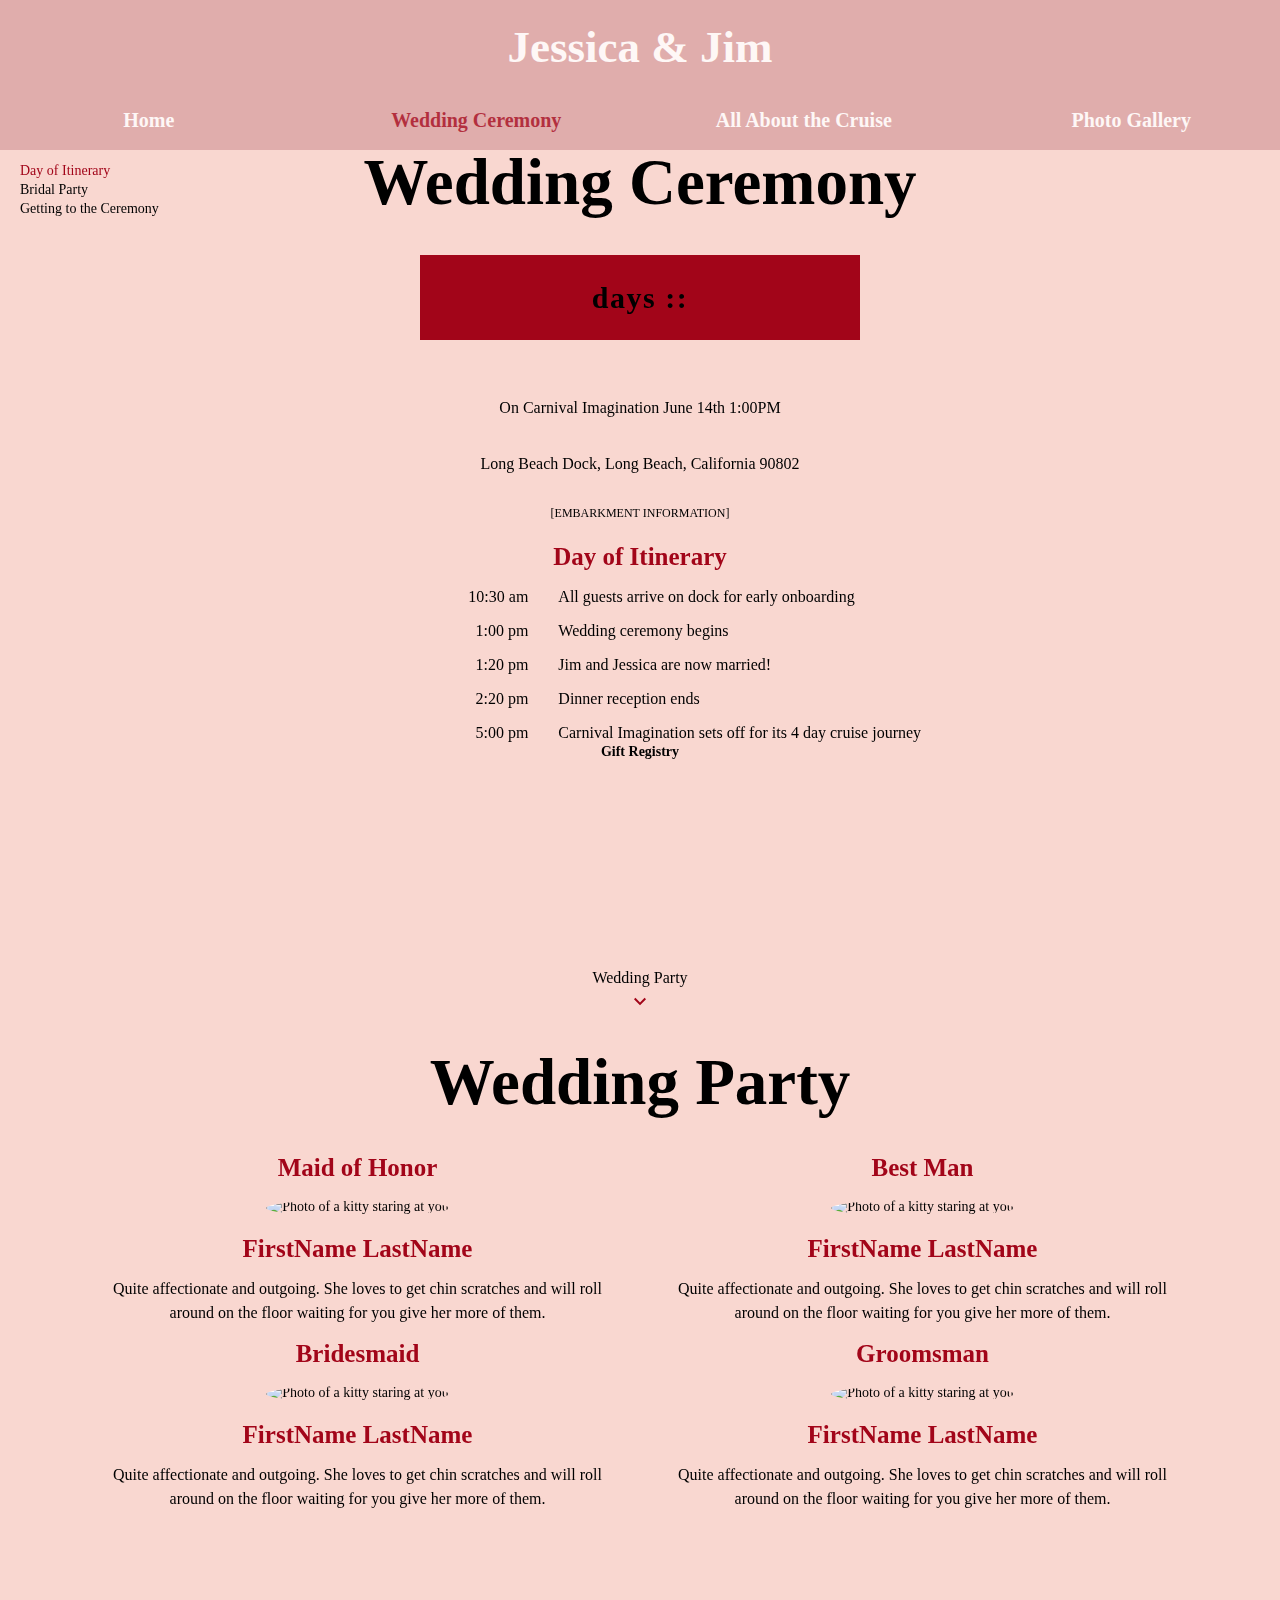
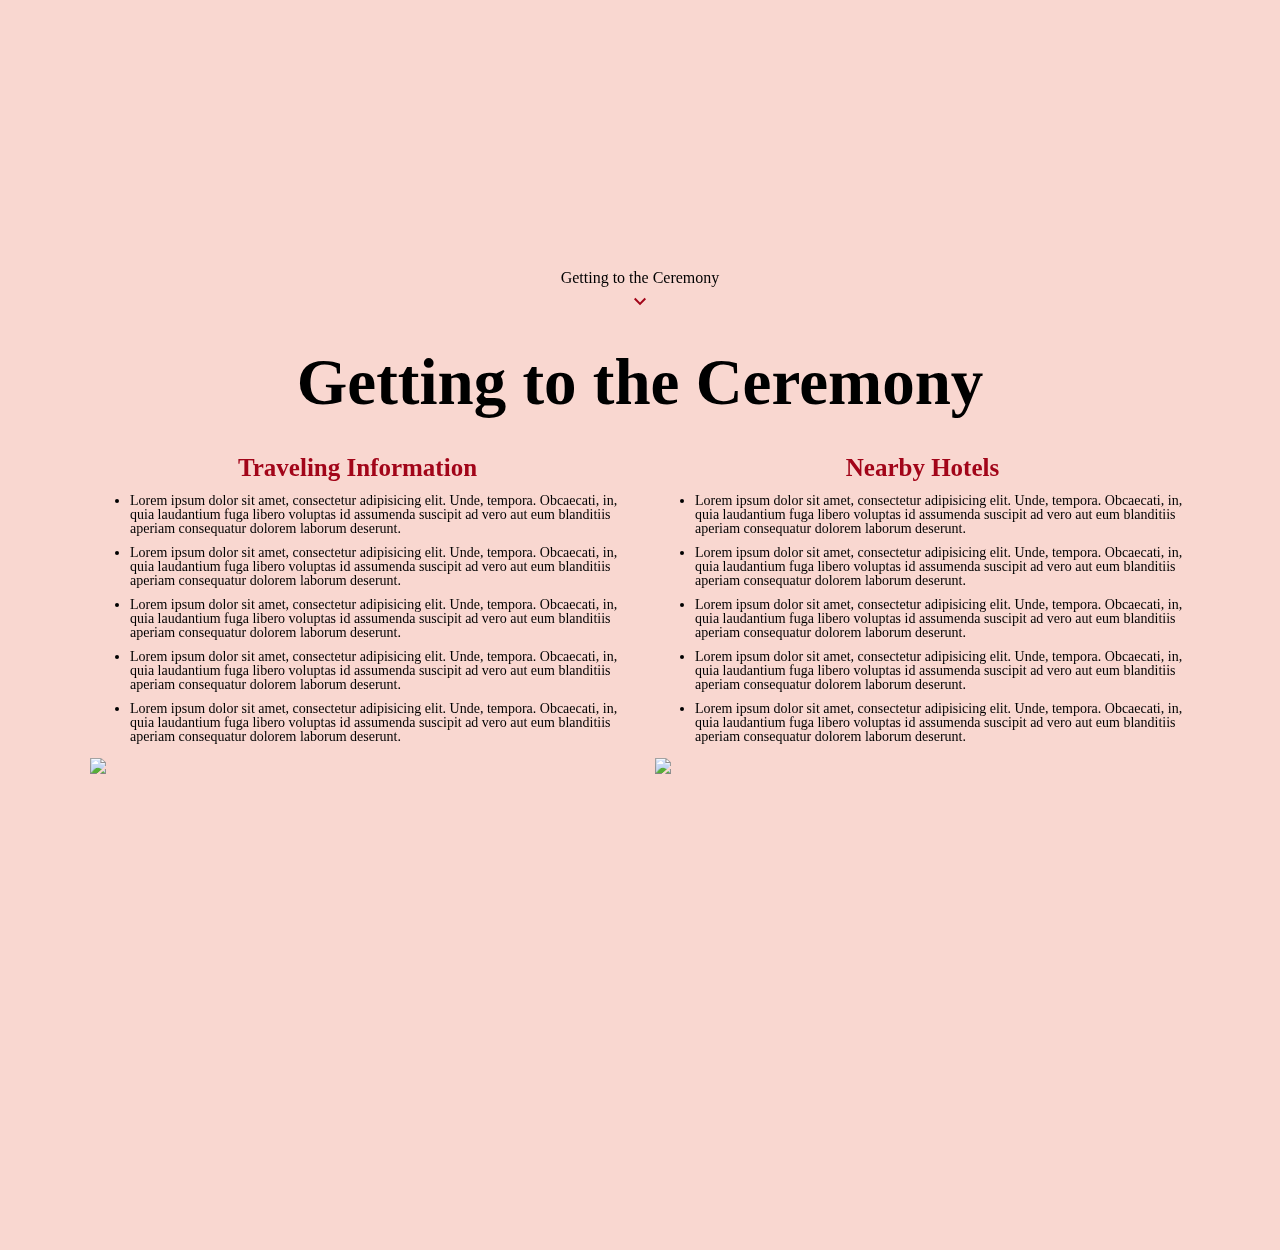
==== commit 27a588c3: "making progress" ====
--- a/ceremony.html
+++ b/ceremony.html
@@ -29,15 +29,15 @@
     </header>
     <div class="sub-menu-nav">
       <ul class="dark-txt">
-        <li class="m-bot-0">
+        <li class="m-bot-5">
           <a class="red-txt" href="#dayOfItinerary" id="list-dayOfItinerary"
             >Day of Itinerary</a
           >
         </li>
-        <li class="m-0">
+        <li class="m-bot-5">
           <a href="#bridalParty" id="list-bridalParty">Bridal Party</a>
         </li>
-        <li class="m-0">
+        <li class="m-bot-5">
           <a href="#gettingThere" id="list-gettingThere"
             >Getting to the Ceremony</a
           >
@@ -46,14 +46,16 @@
     </div>
     <div class="main-content dark-txt">
       <div class="inner-content">
-        <div class="vh-80 center-txt relative" id="dayOfItinerary">
+        <div class="vh-100 center-txt relative" id="dayOfItinerary">
           <h1 class="row">
             Wedding Ceremony
           </h1>
-          <div class="red-bg m-top-40">
+          <div class="red-bg countdown-sizing">
             <p class="m-0" id="clock">
-              <span id="days"></span> days <span id="hours"></span>:
-              <span id="minutes"></span>: <span id="seconds"></span>
+              <span id="days"></span> days <span id="hours"></span>:<span
+                id="minutes"
+              ></span
+              >:<span id="seconds"></span>
             </p>
           </div>
           <div class="row">
--- a/assets/css/style.css
+++ b/assets/css/style.css
@@ -265,6 +265,10 @@
   margin-top: 0;
 }
 
+.m-bot-5 {
+  margin-bottom: 5px;
+}
+
 .m-top-10 {
   margin-top: 10px;
 }
@@ -363,7 +367,7 @@
 }
 
 .main-content {
-  margin-top: 175px;
+  padding-top: 150px;
 }
 
 .inner-content {
@@ -375,6 +379,14 @@
 
 .vh-100 {
   height: 100vh;
+}
+
+.vh-90 {
+  height: 90vh;
+}
+
+.vh-85 {
+  height: 85vh;
 }
 
 .vh-80 {
@@ -444,6 +456,10 @@
   background-color: #a20519;
 }
 
+.pink-bg {
+  background-color: #daa3a3;
+}
+
 .main-rgb-txt {
   color: #ff9e19;
 }
@@ -505,6 +521,9 @@
   font-weight: 300;
 }
 
+.italic {
+  font-style: italic;
+}
 .uppercase {
   text-transform: uppercase;
 }
@@ -558,7 +577,8 @@
   padding-left: 15px;
 }
 .btn-box {
-  padding: 20px 0;
+  padding: 5px 0;
+  margin: 0 auto;
 }
 .btn-box h3,
 .btn-box a {
@@ -613,8 +633,12 @@
 
 .sub-menu-nav {
   position: fixed;
-  margin-top: -30px;
-  margin-left: -30px;
+  margin-top: 150px;
+  margin-left: -20px;
+}
+
+.sub-menu-nav li {
+  list-style-type: none;
 }
 
 /* ||||||||||||| NAVIGATION END |||||||||||| */
@@ -642,9 +666,12 @@
 
 /* ||||||||||||||| Home Page ||||||||||||| */
 .background-image {
-  background-image: url(../images/JimProposingBW.jpg);
-  background-repeat: no-repeat;
-  background-position: center;
+  background: url(../images/jim-proposing.jpg) no-repeat center center fixed;
+  -webkit-background-size: cover;
+  -moz-background-size: cover;
+  -o-background-size: cover;
+  background-size: cover;
+  height: 100vh;
 }
 
 /* |||||||||| Ceremony Page ||||||||||| */
@@ -653,3 +680,17 @@
   border-radius: 50%;
   width: 120px;
 }
+
+/* ||||||||||| Countdown |||||||||| */
+
+#clock {
+  font-size: 30px;
+  letter-spacing: 1.5px;
+  font-weight: 600;
+  padding: 20px 0;
+}
+
+.countdown-sizing {
+  margin: 40px auto;
+  width: 40%;
+}
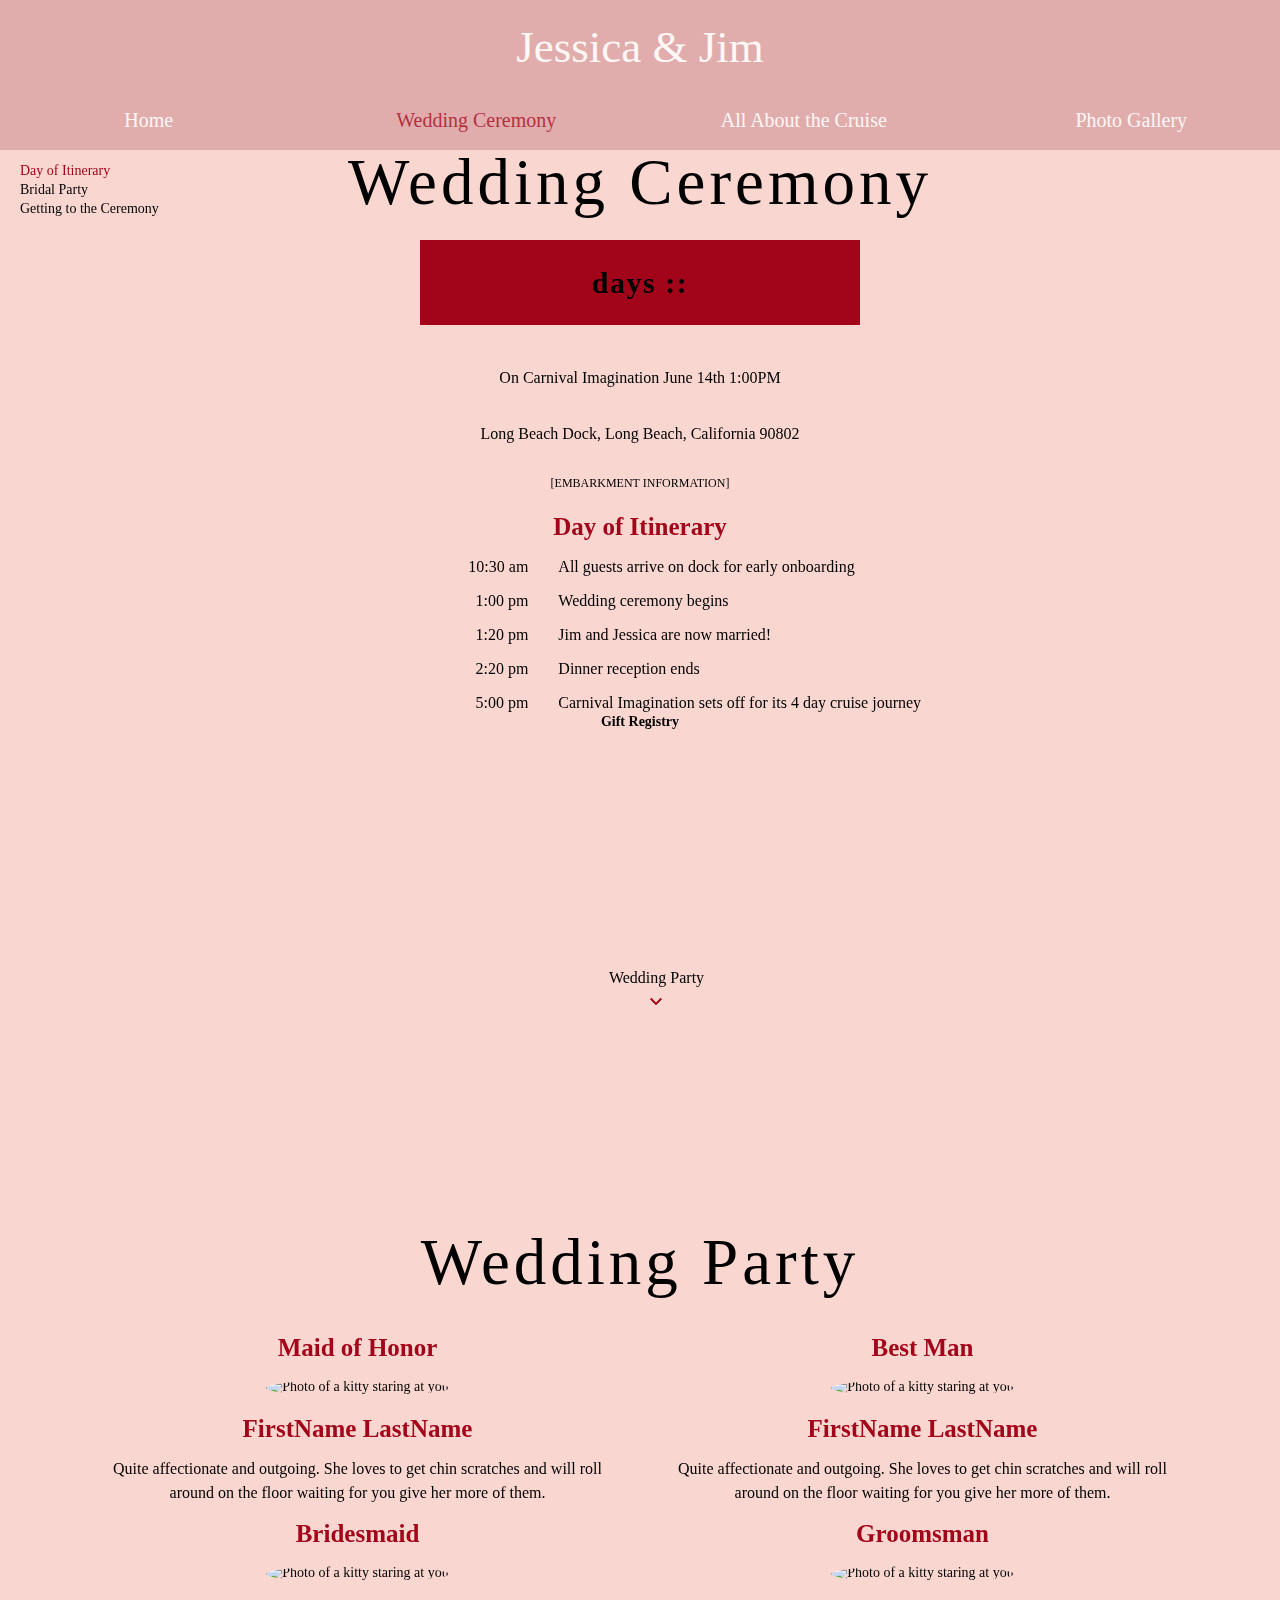
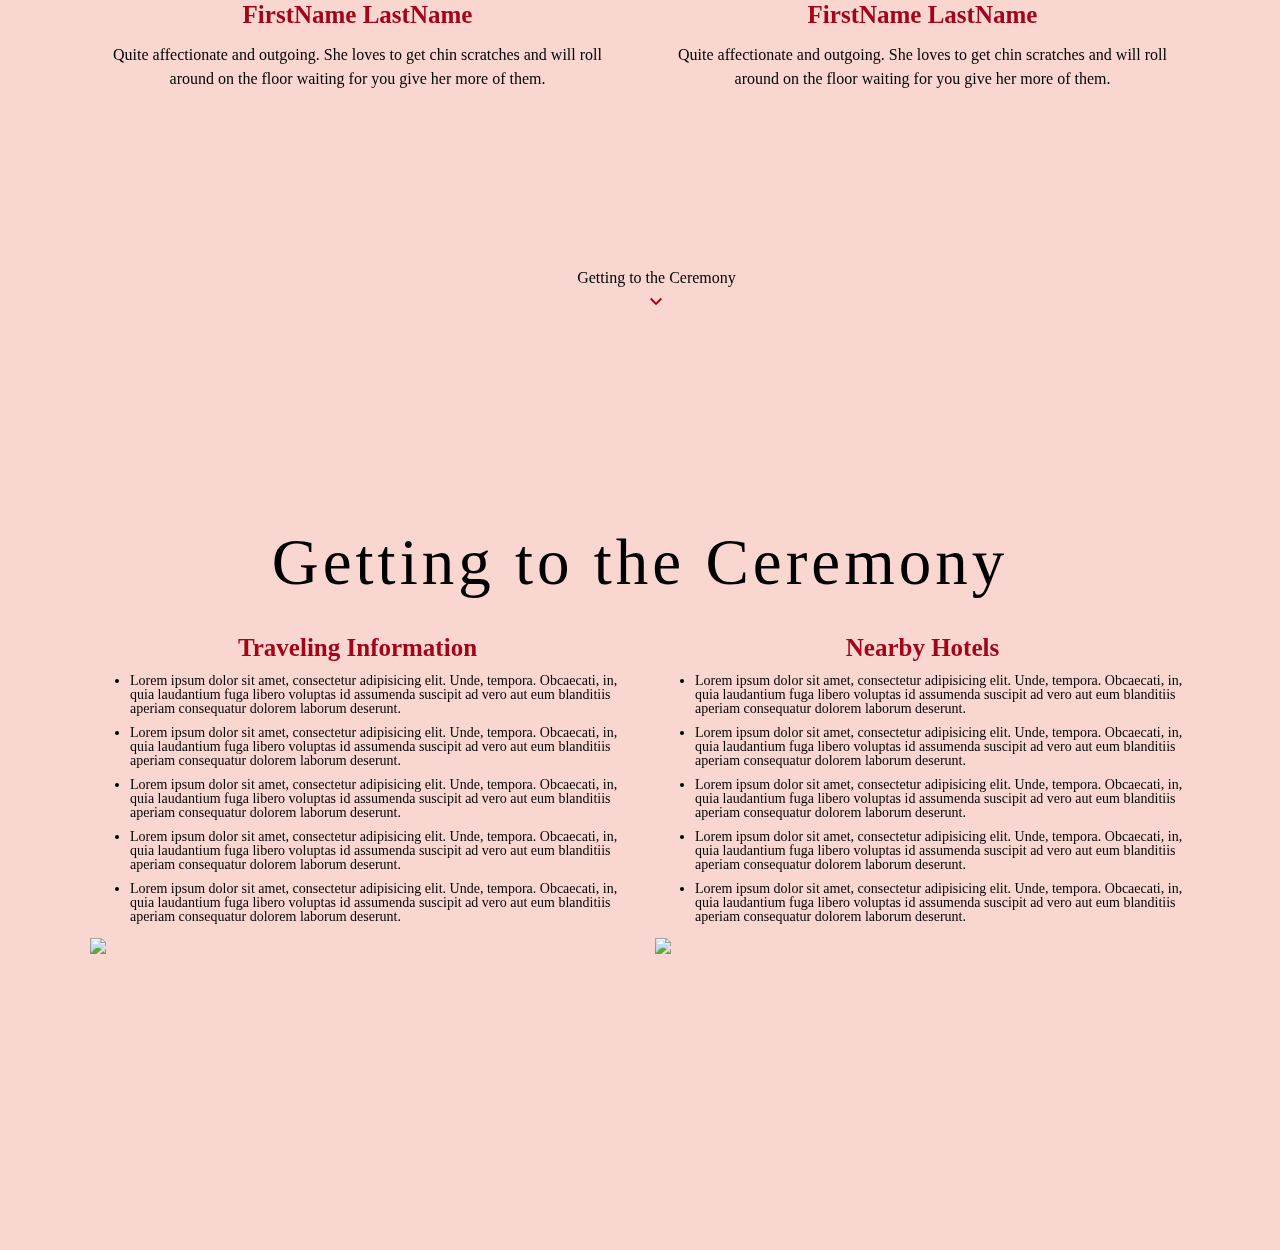
==== commit 1e6f3977: "cleaned up home and some of ceremony page" ====
--- a/ceremony.html
+++ b/ceremony.html
@@ -152,7 +152,10 @@
           </div>
         </div>
         <!-- second page -->
-        <div class="vh-100 center-txt relative" id="bridalParty">
+        <div
+          class="vh-100 center-txt relative p-top-one-eighty"
+          id="bridalParty"
+        >
           <h1 class="row">
             Wedding Party
           </h1>
@@ -240,7 +243,7 @@
           </div>
         </div>
         <!-- third page -->
-        <div class="vh-100 relative" id="gettingThere">
+        <div class="vh-100 relative p-top-one-eighty" id="gettingThere">
           <h1 class="row center-txt">
             Getting to the Ceremony
           </h1>
--- a/assets/css/style.css
+++ b/assets/css/style.css
@@ -314,6 +314,14 @@
   padding-top: 25px;
 }
 
+.p-top-one-hundo {
+  padding-top: 100px;
+}
+
+.p-top-one-eighty {
+  padding-top: 180px;
+}
+
 .center-txt {
   text-align: center;
 }
@@ -395,7 +403,7 @@
 
 .next-section {
   position: absolute;
-  left: 50%;
+  left: 51.5%;
   margin-right: -50%;
   transform: translate(-50%, -50%);
   /* bottom: 3%; */
@@ -504,21 +512,33 @@
 
 h1 {
   font-size: 65px;
+  font-weight: 500;
+  letter-spacing: 4px;
 }
 h2 {
   font-size: 45px;
+  font-weight: 500;
 }
 h3 {
   font-size: 20px;
+  font-weight: 500;
 }
 h4 {
   font-size: 25px;
+}
+
+.sub-header {
+  font-size: 30px;
 }
 
 p {
   line-height: 1.5;
   font-size: 16px;
   font-weight: 300;
+}
+
+.fs-20 {
+  font-size: 20px;
 }
 
 .italic {
@@ -691,6 +711,6 @@
 }
 
 .countdown-sizing {
-  margin: 40px auto;
+  margin: 25px auto;
   width: 40%;
 }
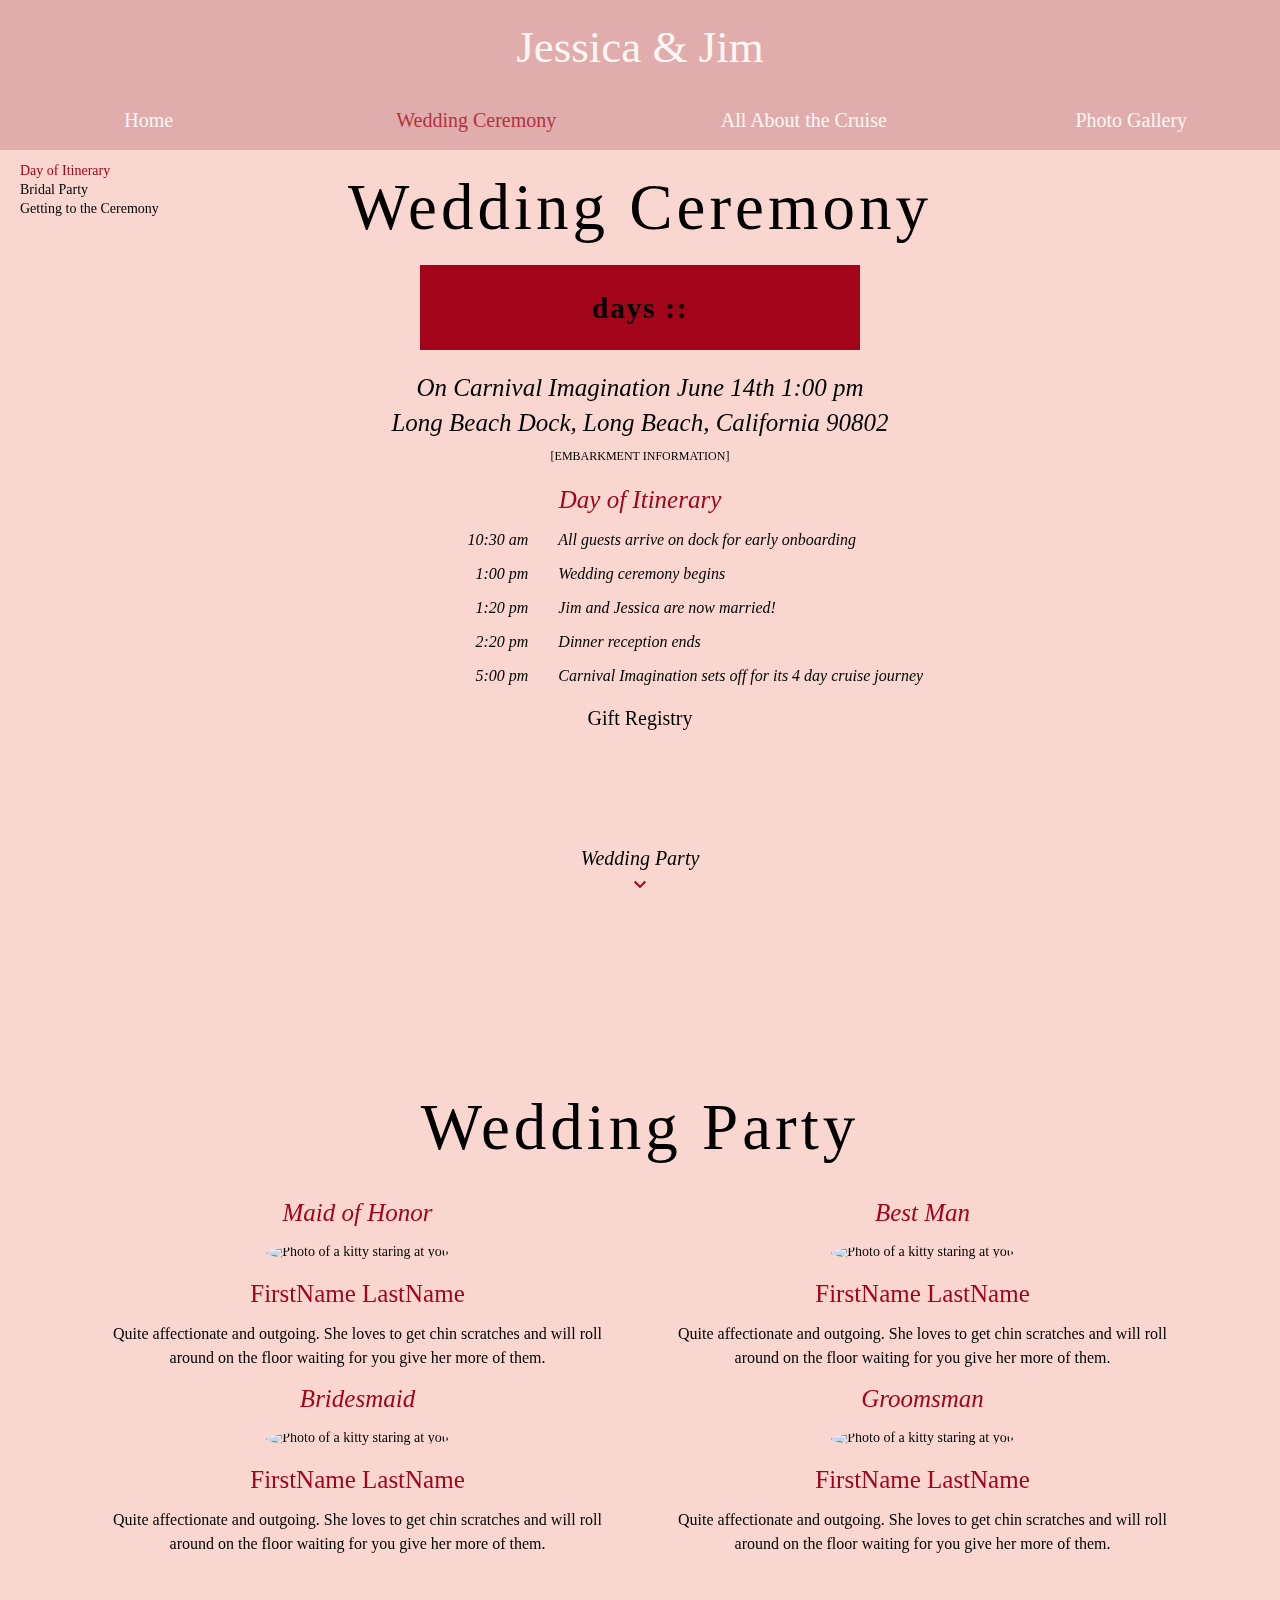
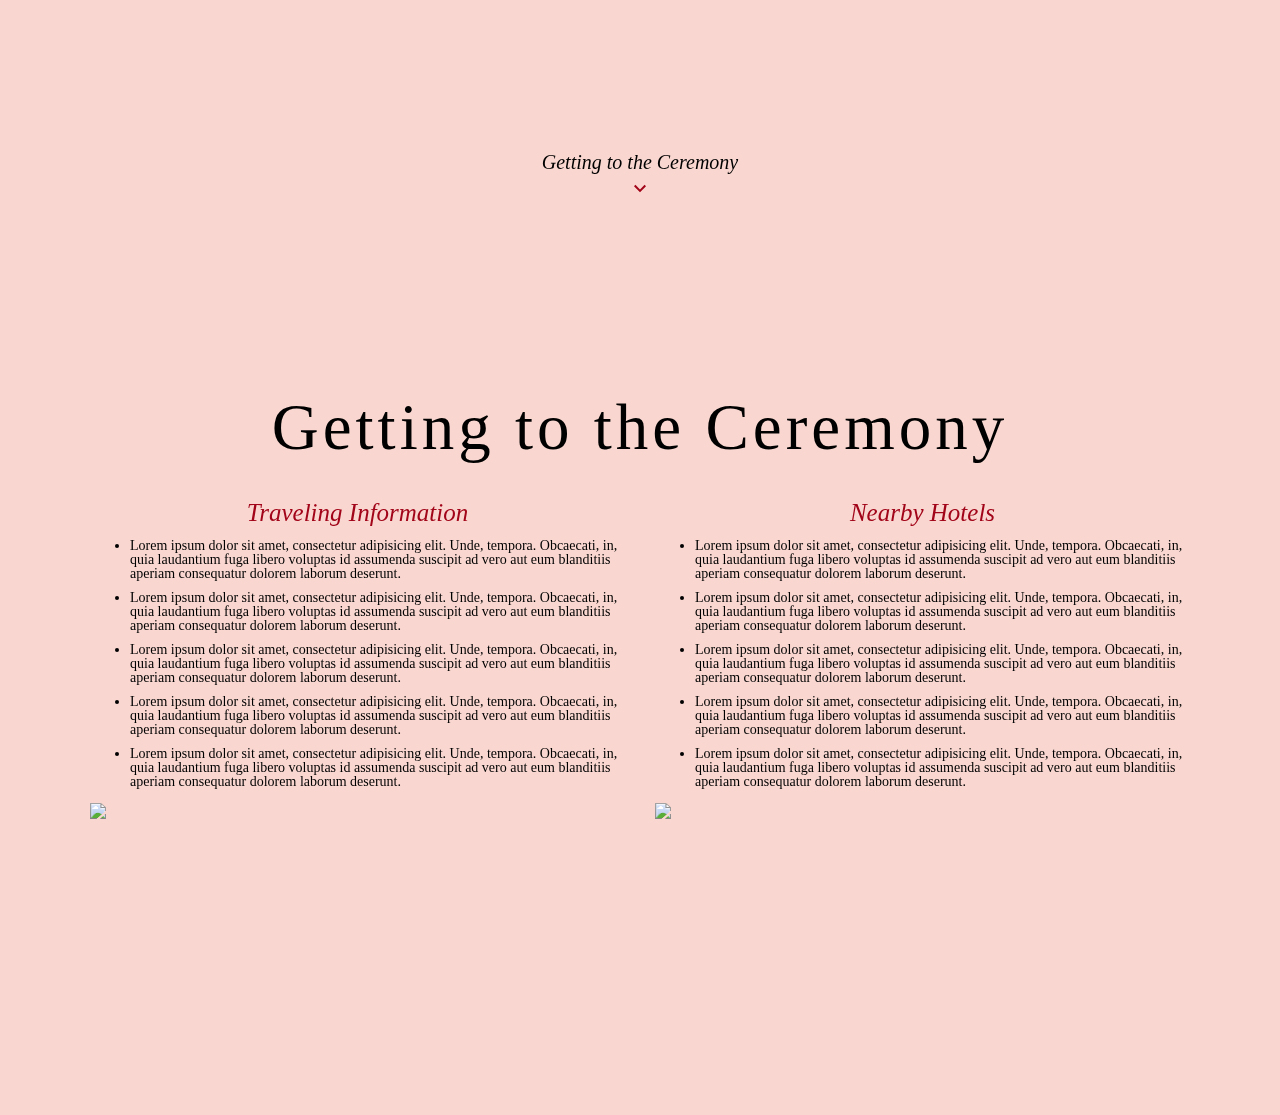
==== commit 0618c688: "tightened up overall feel" ====
--- a/ceremony.html
+++ b/ceremony.html
@@ -46,7 +46,7 @@
     </div>
     <div class="main-content dark-txt">
       <div class="inner-content">
-        <div class="vh-100 center-txt relative" id="dayOfItinerary">
+        <div class="vh-85 center-txt relative p-top-25" id="dayOfItinerary">
           <h1 class="row">
             Wedding Ceremony
           </h1>
@@ -59,14 +59,14 @@
             </p>
           </div>
           <div class="row">
-            <p class="">
-              On Carnival Imagination June 14th 1:00PM
-            </p>
+            <h4 class="m-bot-0 italic">
+              On Carnival Imagination June 14th 1:00 pm
+            </h4>
           </div>
           <div class="row">
-            <p class="">
+            <h4 class="m-top-10 italic">
               Long Beach Dock, Long Beach, California 90802
-            </p>
+            </h4>
           </div>
           <div class="row">
             <p class="" style="font-size: 12px;">
@@ -74,10 +74,10 @@
             </p>
           </div>
           <div class="row">
-            <h4 class="m-bot-0 m-top-10 red-txt">
+            <h4 class="m-bot-0 m-top-10 red-txt italic">
               Day of Itinerary
             </h4>
-            <div class="row">
+            <div class="row italic">
               <div class="col-md-5 align-txt-right">
                 <p class="m-bot-0">
                   10:30 am
@@ -89,7 +89,7 @@
                 </p>
               </div>
             </div>
-            <div class="row">
+            <div class="row italic">
               <div class="col-md-5 align-txt-right">
                 <p class="m-bot-0 m-top-10">
                   1:00 pm
@@ -101,7 +101,7 @@
                 </p>
               </div>
             </div>
-            <div class="row">
+            <div class="row italic">
               <div class="col-md-5 align-txt-right">
                 <p class="m-bot-0 m-top-10">
                   1:20 pm
@@ -113,7 +113,7 @@
                 </p>
               </div>
             </div>
-            <div class="row">
+            <div class="row italic">
               <div class="col-md-5 align-txt-right">
                 <p class="m-bot-0 m-top-10">
                   2:20 pm
@@ -125,7 +125,7 @@
                 </p>
               </div>
             </div>
-            <div class="row">
+            <div class="row italic">
               <div class="col-md-5 align-txt-right">
                 <p class="m-bot-0 m-top-10">
                   5:00 pm
@@ -137,16 +137,18 @@
                 </p>
               </div>
             </div>
-            <a class="fw1 black no-underline" href="#">
-              Gift Registry
-            </a>
+            <div class="row m-top-20">
+              <a class="" href="#">
+                <span class="fs-20">Gift Registry</span>
+              </a>
+            </div>
           </div>
           <div class="next-section">
-            <p class="m-bot-0">
+            <p class="m-bot-0 fs-20 italic">
               Wedding Party
             </p>
             <!-- <div class="love-arrow"></div> -->
-            <a href="#bridalParty"
+            <a href="#bridalParty" id="bridalButton"
               ><i class="material-icons red-txt">keyboard_arrow_down</i></a
             >
           </div>
@@ -162,7 +164,7 @@
           <div class="row m-top-40">
             <div class="col-md-6">
               <div class="">
-                <h4 class="red-txt">Maid of Honor</h4>
+                <h4 class="red-txt italic">Maid of Honor</h4>
                 <img
                   src="http://tachyons.io/img/avatar_1.jpg"
                   title="Photo of a kitty staring at you"
@@ -180,7 +182,7 @@
             </div>
             <div class="col-md-6">
               <div class="">
-                <h4 class="red-txt">Best Man</h4>
+                <h4 class="red-txt italic">Best Man</h4>
                 <img
                   src="http://tachyons.io/img/avatar_1.jpg"
                   title="Photo of a kitty staring at you"
@@ -198,7 +200,7 @@
             </div>
             <div class="col-md-6">
               <div class="">
-                <h4 class="red-txt">Bridesmaid</h4>
+                <h4 class="red-txt italic">Bridesmaid</h4>
                 <img
                   src="http://tachyons.io/img/avatar_1.jpg"
                   title="Photo of a kitty staring at you"
@@ -216,7 +218,7 @@
             </div>
             <div class="col-md-6">
               <div class="">
-                <h4 class="red-txt">Groomsman</h4>
+                <h4 class="red-txt italic">Groomsman</h4>
                 <img
                   src="http://tachyons.io/img/avatar_1.jpg"
                   title="Photo of a kitty staring at you"
@@ -234,10 +236,10 @@
             </div>
           </div>
           <div class="next-section">
-            <p class="m-bot-0">
+            <p class="m-bot-0 fs-20 italic">
               Getting to the Ceremony
             </p>
-            <a href="#gettingThere"
+            <a href="#gettingThere" id="gettingButton"
               ><i class="material-icons red-txt">keyboard_arrow_down</i></a
             >
           </div>
@@ -249,7 +251,7 @@
           </h1>
           <div class="row m-top-40">
             <div class="col-md-6">
-              <h4 class="center-txt red-txt">
+              <h4 class="center-txt red-txt italic">
                 Traveling Information
               </h4>
               <ul>
@@ -287,7 +289,7 @@
               <img src="https://via.placeholder.com/500x200" />
             </div>
             <div class="col-md-6">
-              <h4 class="red-txt center-txt">
+              <h4 class="red-txt center-txt italic">
                 Nearby Hotels
               </h4>
               <ul>
@@ -330,8 +332,7 @@
     </div>
 
     <script
-      src="https://code.jquery.com/jquery-3.3.1.slim.min.js"
-      integrity="sha384-q8i/X+965DzO0rT7abK41JStQIAqVgRVzpbzo5smXKp4YfRvH+8abtTE1Pi6jizo"
+      src="https://code.jquery.com/jquery-3.3.1.js"
       crossorigin="anonymous"
     ></script>
     <script src="./assets/js/timer.js" async defer></script>
--- a/assets/css/style.css
+++ b/assets/css/style.css
@@ -403,10 +403,17 @@
 
 .next-section {
   position: absolute;
+  left: 50%;
+  margin-right: -50%;
+  transform: translate(-50%, -50%);
+  bottom: -3%;
+}
+
+.next-section-home {
+  position: absolute;
   left: 51.5%;
   margin-right: -50%;
   transform: translate(-50%, -50%);
-  /* bottom: 3%; */
   bottom: 0%;
 }
 
@@ -508,20 +515,18 @@
   font-family: "Roboto", serif;
   margin: 0;
   padding: 0;
+  font-weight: 500;
 }
 
 h1 {
   font-size: 65px;
-  font-weight: 500;
   letter-spacing: 4px;
 }
 h2 {
   font-size: 45px;
-  font-weight: 500;
 }
 h3 {
   font-size: 20px;
-  font-weight: 500;
 }
 h4 {
   font-size: 25px;
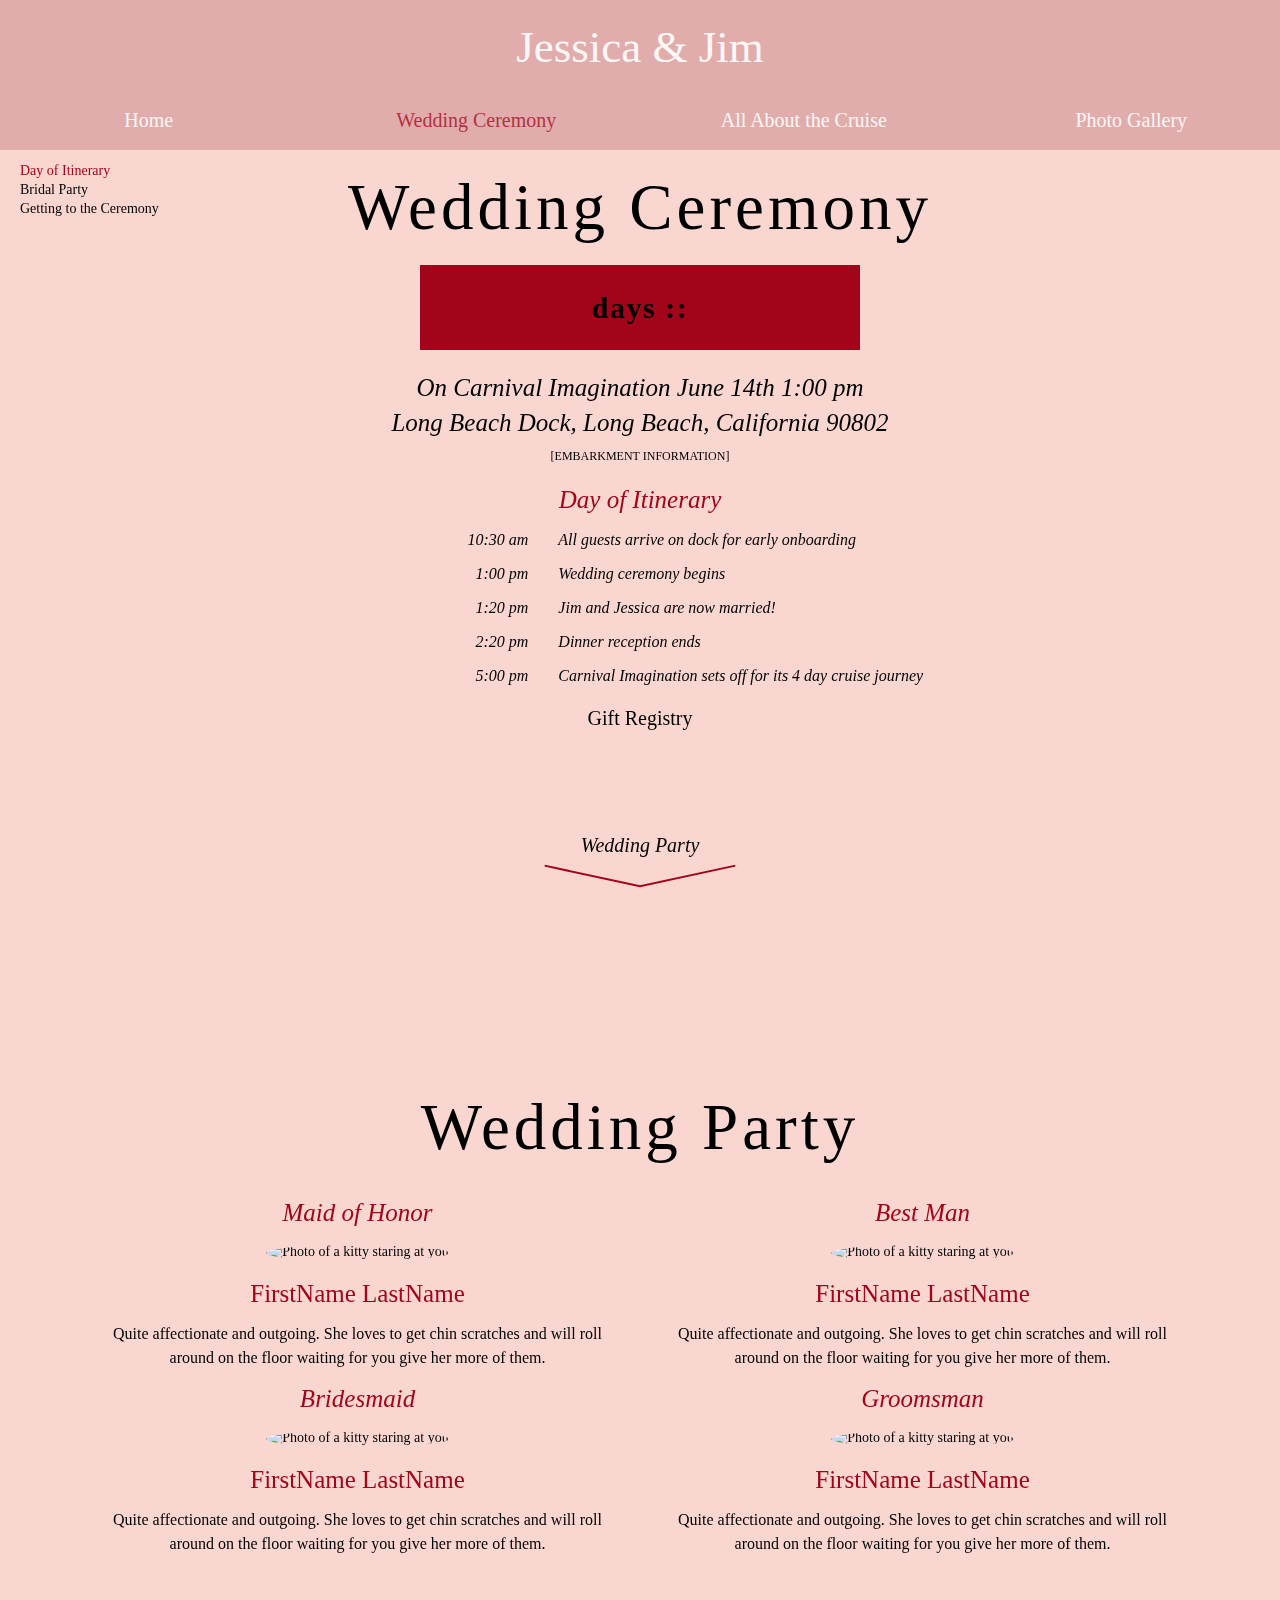
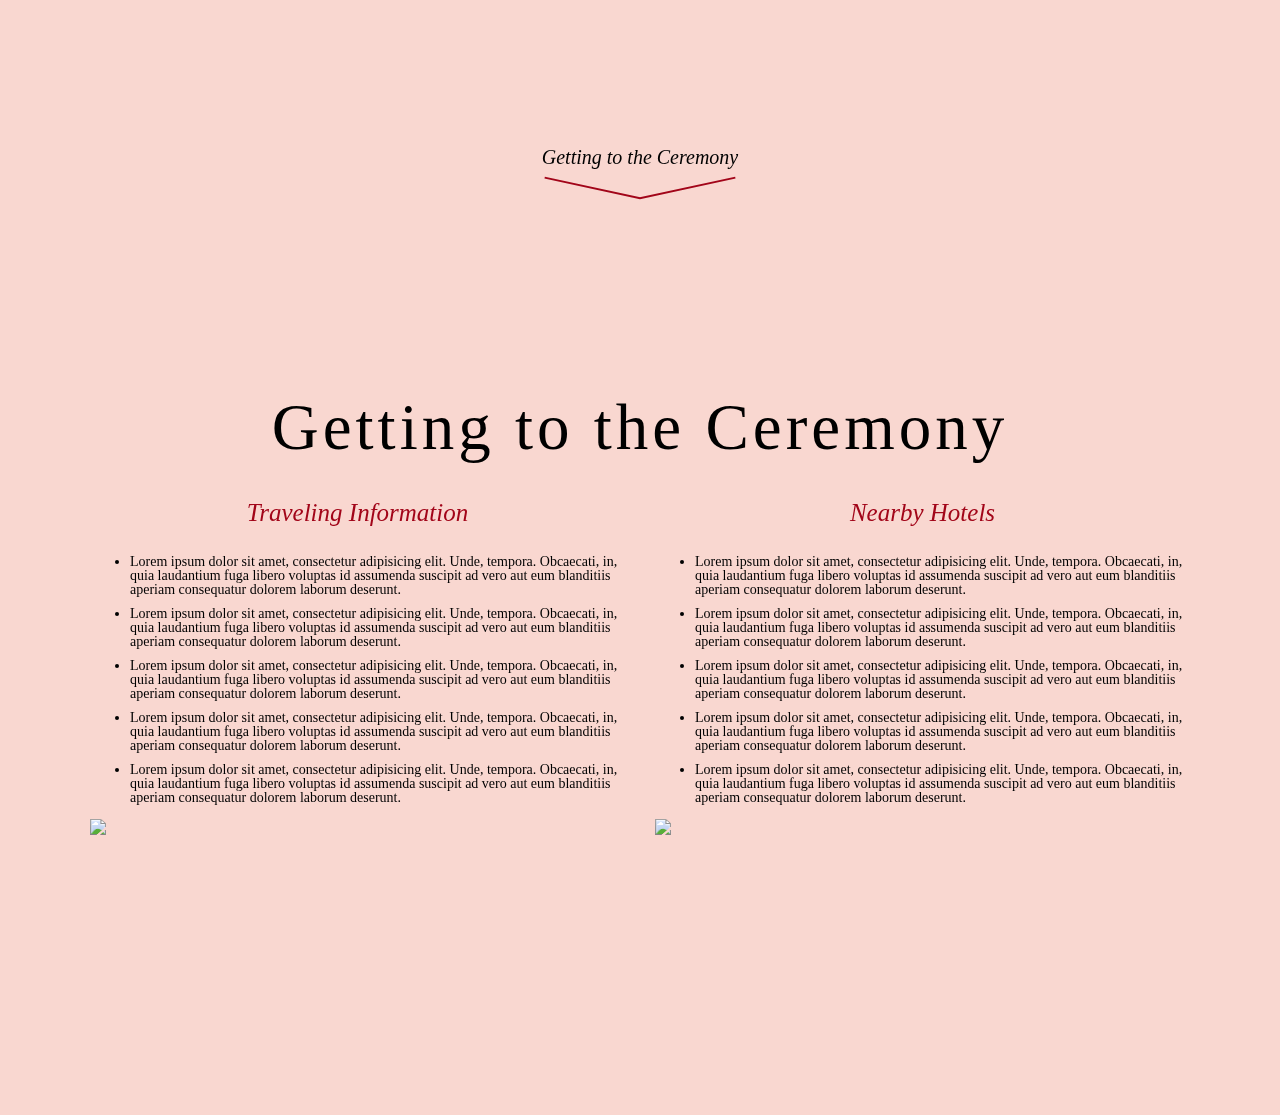
==== commit 2e9628d2: "fixed most spacing" ====
--- a/ceremony.html
+++ b/ceremony.html
@@ -144,13 +144,13 @@
             </div>
           </div>
           <div class="next-section">
-            <p class="m-bot-0 fs-20 italic">
+            <p class="m-bot-neg-30 m-top-0 fs-20 italic">
               Wedding Party
             </p>
             <!-- <div class="love-arrow"></div> -->
             <a href="#bridalParty" id="bridalButton"
-              ><i class="material-icons red-txt">keyboard_arrow_down</i></a
-            >
+              ><img src="assets/images/chevron.svg" class="chevy"
+            /></a>
           </div>
         </div>
         <!-- second page -->
@@ -236,12 +236,12 @@
             </div>
           </div>
           <div class="next-section">
-            <p class="m-bot-0 fs-20 italic">
+            <p class="m-bot-neg-30 m-top-0 fs-20 italic">
               Getting to the Ceremony
             </p>
             <a href="#gettingThere" id="gettingButton"
-              ><i class="material-icons red-txt">keyboard_arrow_down</i></a
-            >
+              ><img src="assets/images/chevron.svg" class="chevy"
+            /></a>
           </div>
         </div>
         <!-- third page -->
@@ -251,7 +251,7 @@
           </h1>
           <div class="row m-top-40">
             <div class="col-md-6">
-              <h4 class="center-txt red-txt italic">
+              <h4 class="center-txt red-txt italic m-bot-30">
                 Traveling Information
               </h4>
               <ul>
@@ -289,7 +289,7 @@
               <img src="https://via.placeholder.com/500x200" />
             </div>
             <div class="col-md-6">
-              <h4 class="red-txt center-txt italic">
+              <h4 class="red-txt center-txt italic m-bot-30">
                 Nearby Hotels
               </h4>
               <ul>
--- a/assets/css/style.css
+++ b/assets/css/style.css
@@ -285,6 +285,10 @@
   margin-bottom: 20px;
 }
 
+.m-bot-neg-30 {
+  margin-bottom: -30px;
+}
+
 .m-bot-30 {
   margin-bottom: 30px;
 }
@@ -406,7 +410,7 @@
   left: 50%;
   margin-right: -50%;
   transform: translate(-50%, -50%);
-  bottom: -3%;
+  bottom: -9%;
 }
 
 .next-section-home {
@@ -414,7 +418,12 @@
   left: 51.5%;
   margin-right: -50%;
   transform: translate(-50%, -50%);
-  bottom: 0%;
+  bottom: -8%;
+}
+
+.chevy {
+  width: 200px;
+  height: 100px;
 }
 
 @media (max-width: 1023px) {
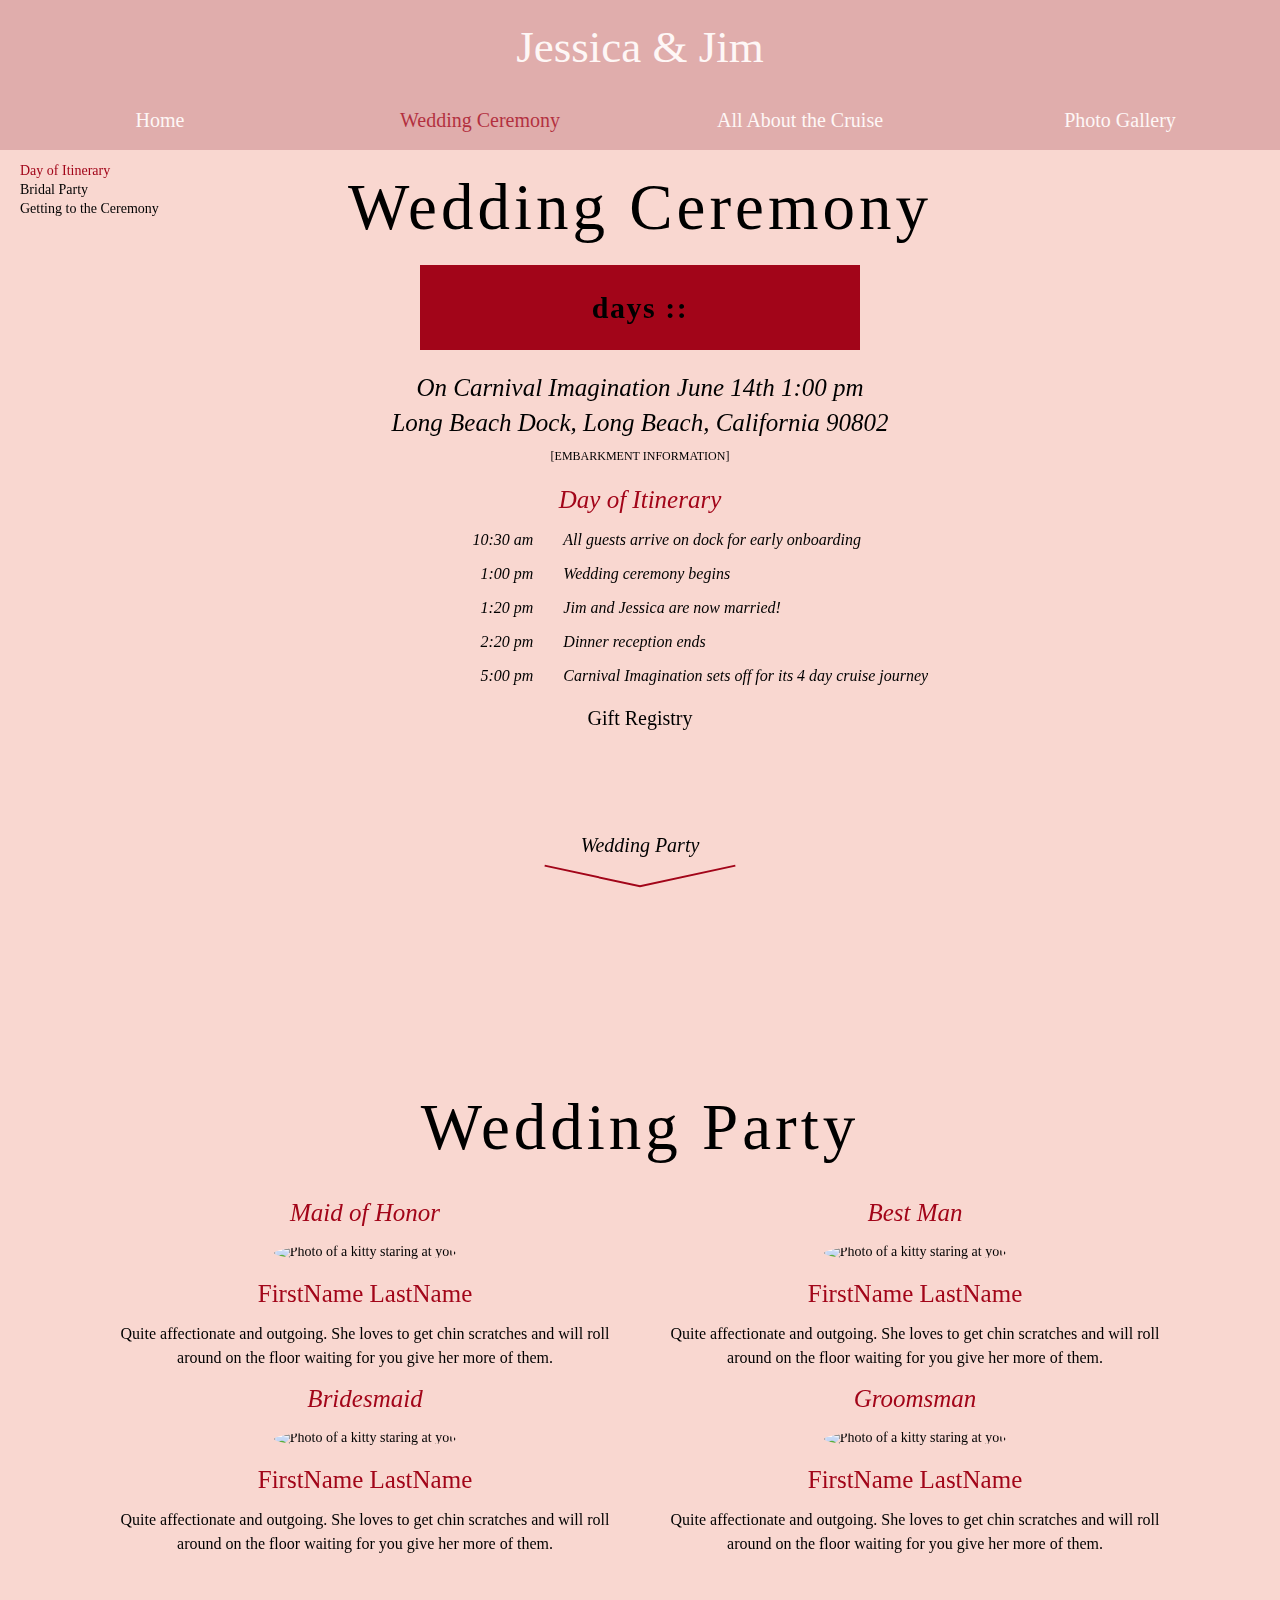
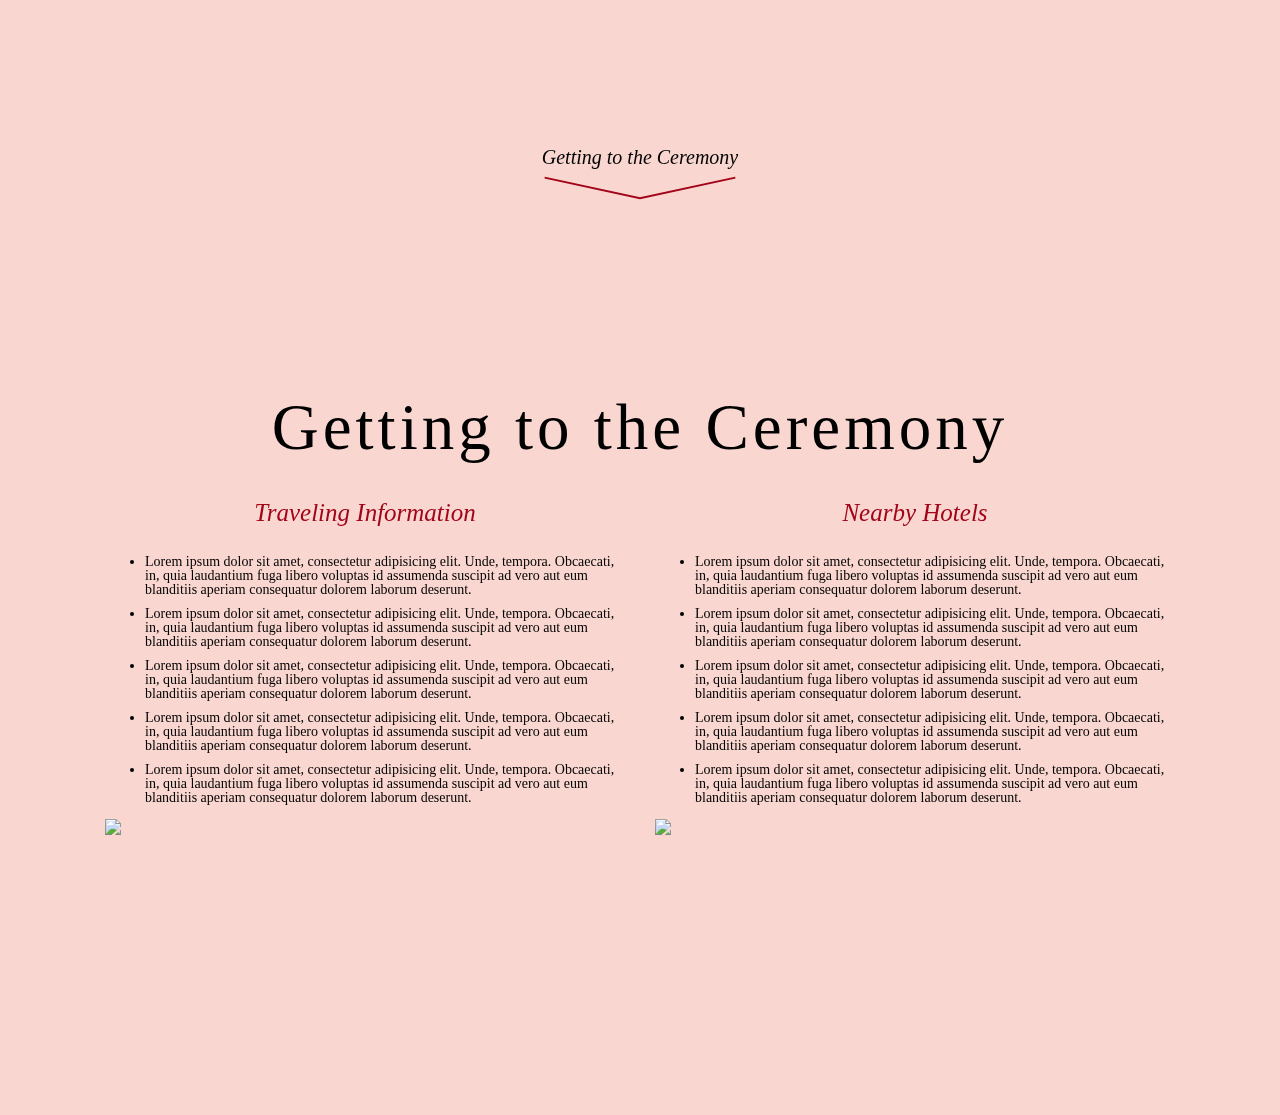
==== commit 49165e7d: "working on media queries" ====
--- a/ceremony.html
+++ b/ceremony.html
@@ -245,7 +245,10 @@
           </div>
         </div>
         <!-- third page -->
-        <div class="vh-100 relative p-top-one-eighty" id="gettingThere">
+        <div
+          class="vh-100 relative p-top-one-eighty mobile-m-bot-40"
+          id="gettingThere"
+        >
           <h1 class="row center-txt">
             Getting to the Ceremony
           </h1>
--- a/assets/css/grid.css
+++ b/assets/css/grid.css
@@ -11,717 +11,815 @@
 
 /* <xi>|||||||||| MEDIA QUERIES REFERENCE START |||||||||| */
 
-  /* !!!!!THESE ARE FOR REFERENCE ONLY DO NOT, I REPEAT DO NOT USE THESE FOR STYLES!!!!! */
-
-  /* @media (max-width: 767px) {} */
-  /* @media (max-width: 1023px) {} */
-  /* @media (min-width: 1024px) {} */
+/* !!!!!THESE ARE FOR REFERENCE ONLY DO NOT, I REPEAT DO NOT USE THESE FOR STYLES!!!!! */
+
+/* @media (max-width: 767px) {} */
+/* @media (max-width: 1023px) {} */
+/* @media (min-width: 1024px) {} */
 
 /* |||||||||||||| MEDIA QUERIES REFERENCE END |||||||||||| */
 
 /* <0>|||||||||| GRID START |||||||||| */
 
-  /*-----GRID BASE START-----*/
-    .container-fluid {
-      padding-right: 15px;
-      padding-left: 15px;
-      margin-right: auto;
-      margin-left: auto;
-    }
-    .row {
-      margin-right: -15px;
-      margin-left: -15px;
-    }
-  /*-----GRID BASE END-----*/
-
-  /*-----GRID XS START-----*/
-    .col-xs-1, .col-sm-1, .col-md-1, .col-lg-1, .col-xs-2, .col-sm-2, .col-md-2, .col-lg-2, .col-xs-3, .col-sm-3, .col-md-3, .col-lg-3, .col-xs-4, .col-sm-4, .col-md-4, .col-lg-4, .col-xs-5, .col-sm-5, .col-md-5, .col-lg-5, .col-xs-6, .col-sm-6, .col-md-6, .col-lg-6, .col-xs-7, .col-sm-7, .col-md-7, .col-lg-7, .col-xs-8, .col-sm-8, .col-md-8, .col-lg-8, .col-xs-9, .col-sm-9, .col-md-9, .col-lg-9, .col-xs-10, .col-sm-10, .col-md-10, .col-lg-10, .col-xs-11, .col-sm-11, .col-md-11, .col-lg-11, .col-xs-12, .col-sm-12, .col-md-12, .col-lg-12 {
-      position: relative;
-      min-height: 1px;
-      padding-right: 15px;
-      padding-left: 15px;
-    }
-    .col-xs-1, .col-xs-2, .col-xs-3, .col-xs-4, .col-xs-5, .col-xs-6, .col-xs-7, .col-xs-8, .col-xs-9, .col-xs-10, .col-xs-11, .col-xs-12 {
-      float: left;
-    }
-    .col-xs-12 {
-      width: 100%;
-    }
-    .col-xs-11 {
-      width: 91.66666667%;
-    }
-    .col-xs-10 {
-      width: 83.33333333%;
-    }
-    .col-xs-9 {
-      width: 75%;
-    }
-    .col-xs-8 {
-      width: 66.66666667%;
-    }
-    .col-xs-7 {
-      width: 58.33333333%;
-    }
-    .col-xs-6 {
-      width: 50%;
-    }
-    .col-xs-5 {
-      width: 41.66666667%;
-    }
-    .col-xs-4 {
-      width: 33.33333333%;
-    }
-    .col-xs-3 {
-      width: 25%;
-    }
-    .col-xs-2 {
-      width: 16.66666667%;
-    }
-    .col-xs-1 {
-      width: 8.33333333%;
-    }
-    .col-xs-pull-12 {
-      right: 100%;
-    }
-    .col-xs-pull-11 {
-      right: 91.66666667%;
-    }
-    .col-xs-pull-10 {
-      right: 83.33333333%;
-    }
-    .col-xs-pull-9 {
-      right: 75%;
-    }
-    .col-xs-pull-8 {
-      right: 66.66666667%;
-    }
-    .col-xs-pull-7 {
-      right: 58.33333333%;
-    }
-    .col-xs-pull-6 {
-      right: 50%;
-    }
-    .col-xs-pull-5 {
-      right: 41.66666667%;
-    }
-    .col-xs-pull-4 {
-      right: 33.33333333%;
-    }
-    .col-xs-pull-3 {
-      right: 25%;
-    }
-    .col-xs-pull-2 {
-      right: 16.66666667%;
-    }
-    .col-xs-pull-1 {
-      right: 8.33333333%;
-    }
-    .col-xs-pull-0 {
-      right: auto;
-    }
-    .col-xs-push-12 {
-      left: 100%;
-    }
-    .col-xs-push-11 {
-      left: 91.66666667%;
-    }
-    .col-xs-push-10 {
-      left: 83.33333333%;
-    }
-    .col-xs-push-9 {
-      left: 75%;
-    }
-    .col-xs-push-8 {
-      left: 66.66666667%;
-    }
-    .col-xs-push-7 {
-      left: 58.33333333%;
-    }
-    .col-xs-push-6 {
-      left: 50%;
-    }
-    .col-xs-push-5 {
-      left: 41.66666667%;
-    }
-    .col-xs-push-4 {
-      left: 33.33333333%;
-    }
-    .col-xs-push-3 {
-      left: 25%;
-    }
-    .col-xs-push-2 {
-      left: 16.66666667%;
-    }
-    .col-xs-push-1 {
-      left: 8.33333333%;
-    }
-    .col-xs-push-0 {
-      left: auto;
-    }
-    .col-xs-offset-12 {
-      margin-left: 100%;
-    }
-    .col-xs-offset-11 {
-      margin-left: 91.66666667%;
-    }
-    .col-xs-offset-10 {
-      margin-left: 83.33333333%;
-    }
-    .col-xs-offset-9 {
-      margin-left: 75%;
-    }
-    .col-xs-offset-8 {
-      margin-left: 66.66666667%;
-    }
-    .col-xs-offset-7 {
-      margin-left: 58.33333333%;
-    }
-    .col-xs-offset-6 {
-      margin-left: 50%;
-    }
-    .col-xs-offset-5 {
-      margin-left: 41.66666667%;
-    }
-    .col-xs-offset-4 {
-      margin-left: 33.33333333%;
-    }
-    .col-xs-offset-3 {
-      margin-left: 25%;
-    }
-    .col-xs-offset-2 {
-      margin-left: 16.66666667%;
-    }
-    .col-xs-offset-1 {
-      margin-left: 8.33333333%;
-    }
-    .col-xs-offset-0 {
-      margin-left: 0;
-    }
-  /*-----GRID XS END-----*/
-
-  /*-----GRID SM START-----*/
-    @media (min-width: 768px) {
-      .col-sm-1, .col-sm-2, .col-sm-3, .col-sm-4, .col-sm-5, .col-sm-6, .col-sm-7, .col-sm-8, .col-sm-9, .col-sm-10, .col-sm-11, .col-sm-12 {
-        float: left;
-      }
-      .col-sm-12 {
-        width: 100%;
-      }
-      .col-sm-11 {
-        width: 91.66666667%;
-      }
-      .col-sm-10 {
-        width: 83.33333333%;
-      }
-      .col-sm-9 {
-        width: 75%;
-      }
-      .col-sm-8 {
-        width: 66.66666667%;
-      }
-      .col-sm-7 {
-        width: 58.33333333%;
-      }
-      .col-sm-6 {
-        width: 50%;
-      }
-      .col-sm-5 {
-        width: 41.66666667%;
-      }
-      .col-sm-4 {
-        width: 33.33333333%;
-      }
-      .col-sm-3 {
-        width: 25%;
-      }
-      .col-sm-2 {
-        width: 16.66666667%;
-      }
-      .col-sm-1 {
-        width: 8.33333333%;
-      }
-      .col-sm-pull-12 {
-        right: 100%;
-      }
-      .col-sm-pull-11 {
-        right: 91.66666667%;
-      }
-      .col-sm-pull-10 {
-        right: 83.33333333%;
-      }
-      .col-sm-pull-9 {
-        right: 75%;
-      }
-      .col-sm-pull-8 {
-        right: 66.66666667%;
-      }
-      .col-sm-pull-7 {
-        right: 58.33333333%;
-      }
-      .col-sm-pull-6 {
-        right: 50%;
-      }
-      .col-sm-pull-5 {
-        right: 41.66666667%;
-      }
-      .col-sm-pull-4 {
-        right: 33.33333333%;
-      }
-      .col-sm-pull-3 {
-        right: 25%;
-      }
-      .col-sm-pull-2 {
-        right: 16.66666667%;
-      }
-      .col-sm-pull-1 {
-        right: 8.33333333%;
-      }
-      .col-sm-pull-0 {
-        right: auto;
-      }
-      .col-sm-push-12 {
-        left: 100%;
-      }
-      .col-sm-push-11 {
-        left: 91.66666667%;
-      }
-      .col-sm-push-10 {
-        left: 83.33333333%;
-      }
-      .col-sm-push-9 {
-        left: 75%;
-      }
-      .col-sm-push-8 {
-        left: 66.66666667%;
-      }
-      .col-sm-push-7 {
-        left: 58.33333333%;
-      }
-      .col-sm-push-6 {
-        left: 50%;
-      }
-      .col-sm-push-5 {
-        left: 41.66666667%;
-      }
-      .col-sm-push-4 {
-        left: 33.33333333%;
-      }
-      .col-sm-push-3 {
-        left: 25%;
-      }
-      .col-sm-push-2 {
-        left: 16.66666667%;
-      }
-      .col-sm-push-1 {
-        left: 8.33333333%;
-      }
-      .col-sm-push-0 {
-        left: auto;
-      }
-      .col-sm-offset-12 {
-        margin-left: 100%;
-      }
-      .col-sm-offset-11 {
-        margin-left: 91.66666667%;
-      }
-      .col-sm-offset-10 {
-        margin-left: 83.33333333%;
-      }
-      .col-sm-offset-9 {
-        margin-left: 75%;
-      }
-      .col-sm-offset-8 {
-        margin-left: 66.66666667%;
-      }
-      .col-sm-offset-7 {
-        margin-left: 58.33333333%;
-      }
-      .col-sm-offset-6 {
-        margin-left: 50%;
-      }
-      .col-sm-offset-5 {
-        margin-left: 41.66666667%;
-      }
-      .col-sm-offset-4 {
-        margin-left: 33.33333333%;
-      }
-      .col-sm-offset-3 {
-        margin-left: 25%;
-      }
-      .col-sm-offset-2 {
-        margin-left: 16.66666667%;
-      }
-      .col-sm-offset-1 {
-        margin-left: 8.33333333%;
-      }
-      .col-sm-offset-0 {
-        margin-left: 0;
-      }
-    }
-  /*-----GRID SM END-----*/
-
-  /*-----GRID MD START-----*/
-    @media (min-width: 1024px) {
-      .col-md-1, .col-md-2, .col-md-3, .col-md-4, .col-md-5, .col-md-6, .col-md-7, .col-md-8, .col-md-9, .col-md-10, .col-md-11, .col-md-12 {
-        float: left;
-      }
-      .col-md-12 {
-        width: 100%;
-      }
-      .col-md-11 {
-        width: 91.66666667%;
-      }
-      .col-md-10 {
-        width: 83.33333333%;
-      }
-      .col-md-9 {
-        width: 75%;
-      }
-      .col-md-8 {
-        width: 66.66666667%;
-      }
-      .col-md-7 {
-        width: 58.33333333%;
-      }
-      .col-md-6 {
-        width: 50%;
-      }
-      .col-md-5 {
-        width: 41.66666667%;
-      }
-      .col-md-4 {
-        width: 33.33333333%;
-      }
-      .col-md-3 {
-        width: 25%;
-      }
-      .col-md-2 {
-        width: 16.66666667%;
-      }
-      .col-md-1 {
-        width: 8.33333333%;
-      }
-      .col-md-pull-12 {
-        right: 100%;
-      }
-      .col-md-pull-11 {
-        right: 91.66666667%;
-      }
-      .col-md-pull-10 {
-        right: 83.33333333%;
-      }
-      .col-md-pull-9 {
-        right: 75%;
-      }
-      .col-md-pull-8 {
-        right: 66.66666667%;
-      }
-      .col-md-pull-7 {
-        right: 58.33333333%;
-      }
-      .col-md-pull-6 {
-        right: 50%;
-      }
-      .col-md-pull-5 {
-        right: 41.66666667%;
-      }
-      .col-md-pull-4 {
-        right: 33.33333333%;
-      }
-      .col-md-pull-3 {
-        right: 25%;
-      }
-      .col-md-pull-2 {
-        right: 16.66666667%;
-      }
-      .col-md-pull-1 {
-        right: 8.33333333%;
-      }
-      .col-md-pull-0 {
-        right: auto;
-      }
-      .col-md-push-12 {
-        left: 100%;
-      }
-      .col-md-push-11 {
-        left: 91.66666667%;
-      }
-      .col-md-push-10 {
-        left: 83.33333333%;
-      }
-      .col-md-push-9 {
-        left: 75%;
-      }
-      .col-md-push-8 {
-        left: 66.66666667%;
-      }
-      .col-md-push-7 {
-        left: 58.33333333%;
-      }
-      .col-md-push-6 {
-        left: 50%;
-      }
-      .col-md-push-5 {
-        left: 41.66666667%;
-      }
-      .col-md-push-4 {
-        left: 33.33333333%;
-      }
-      .col-md-push-3 {
-        left: 25%;
-      }
-      .col-md-push-2 {
-        left: 16.66666667%;
-      }
-      .col-md-push-1 {
-        left: 8.33333333%;
-      }
-      .col-md-push-0 {
-        left: auto;
-      }
-      .col-md-offset-12 {
-        margin-left: 100%;
-      }
-      .col-md-offset-11 {
-        margin-left: 91.66666667%;
-      }
-      .col-md-offset-10 {
-        margin-left: 83.33333333%;
-      }
-      .col-md-offset-9 {
-        margin-left: 75%;
-      }
-      .col-md-offset-8 {
-        margin-left: 66.66666667%;
-      }
-      .col-md-offset-7 {
-        margin-left: 58.33333333%;
-      }
-      .col-md-offset-6 {
-        margin-left: 50%;
-      }
-      .col-md-offset-5 {
-        margin-left: 41.66666667%;
-      }
-      .col-md-offset-4 {
-        margin-left: 33.33333333%;
-      }
-      .col-md-offset-3 {
-        margin-left: 25%;
-      }
-      .col-md-offset-2 {
-        margin-left: 16.66666667%;
-      }
-      .col-md-offset-1 {
-        margin-left: 8.33333333%;
-      }
-      .col-md-offset-0 {
-        margin-left: 0;
-      }
-    }
-  /*-----GRID MD END-----*/
-
-  /*-----GRID LG START-----*/
-    @media (min-width: 1440px) {
-      .col-lg-1, .col-lg-2, .col-lg-3, .col-lg-4, .col-lg-5, .col-lg-6, .col-lg-7, .col-lg-8, .col-lg-9, .col-lg-10, .col-lg-11, .col-lg-12 {
-        float: left;
-      }
-      .col-lg-12 {
-        width: 100%;
-      }
-      .col-lg-11 {
-        width: 91.66666667%;
-      }
-      .col-lg-10 {
-        width: 83.33333333%;
-      }
-      .col-lg-9 {
-        width: 75%;
-      }
-      .col-lg-8 {
-        width: 66.66666667%;
-      }
-      .col-lg-7 {
-        width: 58.33333333%;
-      }
-      .col-lg-6 {
-        width: 50%;
-      }
-      .col-lg-5 {
-        width: 41.66666667%;
-      }
-      .col-lg-4 {
-        width: 33.33333333%;
-      }
-      .col-lg-3 {
-        width: 25%;
-      }
-      .col-lg-2 {
-        width: 16.66666667%;
-      }
-      .col-lg-1 {
-        width: 8.33333333%;
-      }
-      .col-lg-pull-12 {
-        right: 100%;
-      }
-      .col-lg-pull-11 {
-        right: 91.66666667%;
-      }
-      .col-lg-pull-10 {
-        right: 83.33333333%;
-      }
-      .col-lg-pull-9 {
-        right: 75%;
-      }
-      .col-lg-pull-8 {
-        right: 66.66666667%;
-      }
-      .col-lg-pull-7 {
-        right: 58.33333333%;
-      }
-      .col-lg-pull-6 {
-        right: 50%;
-      }
-      .col-lg-pull-5 {
-        right: 41.66666667%;
-      }
-      .col-lg-pull-4 {
-        right: 33.33333333%;
-      }
-      .col-lg-pull-3 {
-        right: 25%;
-      }
-      .col-lg-pull-2 {
-        right: 16.66666667%;
-      }
-      .col-lg-pull-1 {
-        right: 8.33333333%;
-      }
-      .col-lg-pull-0 {
-        right: auto;
-      }
-      .col-lg-push-12 {
-        left: 100%;
-      }
-      .col-lg-push-11 {
-        left: 91.66666667%;
-      }
-      .col-lg-push-10 {
-        left: 83.33333333%;
-      }
-      .col-lg-push-9 {
-        left: 75%;
-      }
-      .col-lg-push-8 {
-        left: 66.66666667%;
-      }
-      .col-lg-push-7 {
-        left: 58.33333333%;
-      }
-      .col-lg-push-6 {
-        left: 50%;
-      }
-      .col-lg-push-5 {
-        left: 41.66666667%;
-      }
-      .col-lg-push-4 {
-        left: 33.33333333%;
-      }
-      .col-lg-push-3 {
-        left: 25%;
-      }
-      .col-lg-push-2 {
-        left: 16.66666667%;
-      }
-      .col-lg-push-1 {
-        left: 8.33333333%;
-      }
-      .col-lg-push-0 {
-        left: auto;
-      }
-      .col-lg-offset-12 {
-        margin-left: 100%;
-      }
-      .col-lg-offset-11 {
-        margin-left: 91.66666667%;
-      }
-      .col-lg-offset-10 {
-        margin-left: 83.33333333%;
-      }
-      .col-lg-offset-9 {
-        margin-left: 75%;
-      }
-      .col-lg-offset-8 {
-        margin-left: 66.66666667%;
-      }
-      .col-lg-offset-7 {
-        margin-left: 58.33333333%;
-      }
-      .col-lg-offset-6 {
-        margin-left: 50%;
-      }
-      .col-lg-offset-5 {
-        margin-left: 41.66666667%;
-      }
-      .col-lg-offset-4 {
-        margin-left: 33.33333333%;
-      }
-      .col-lg-offset-3 {
-        margin-left: 25%;
-      }
-      .col-lg-offset-2 {
-        margin-left: 16.66666667%;
-      }
-      .col-lg-offset-1 {
-        margin-left: 8.33333333%;
-      }
-      .col-lg-offset-0 {
-        margin-left: 0;
-      }
-    }
-  /*-----GRID LG END-----*/
+/*-----GRID BASE START-----*/
+.container-fluid {
+  padding-right: 15px;
+  padding-left: 15px;
+  margin-right: auto;
+  margin-left: auto;
+}
+.row {
+  margin-right: 0px;
+  margin-left: 0px;
+}
+/*-----GRID BASE END-----*/
+
+/*-----GRID XS START-----*/
+.col-xs-1,
+.col-sm-1,
+.col-md-1,
+.col-lg-1,
+.col-xs-2,
+.col-sm-2,
+.col-md-2,
+.col-lg-2,
+.col-xs-3,
+.col-sm-3,
+.col-md-3,
+.col-lg-3,
+.col-xs-4,
+.col-sm-4,
+.col-md-4,
+.col-lg-4,
+.col-xs-5,
+.col-sm-5,
+.col-md-5,
+.col-lg-5,
+.col-xs-6,
+.col-sm-6,
+.col-md-6,
+.col-lg-6,
+.col-xs-7,
+.col-sm-7,
+.col-md-7,
+.col-lg-7,
+.col-xs-8,
+.col-sm-8,
+.col-md-8,
+.col-lg-8,
+.col-xs-9,
+.col-sm-9,
+.col-md-9,
+.col-lg-9,
+.col-xs-10,
+.col-sm-10,
+.col-md-10,
+.col-lg-10,
+.col-xs-11,
+.col-sm-11,
+.col-md-11,
+.col-lg-11,
+.col-xs-12,
+.col-sm-12,
+.col-md-12,
+.col-lg-12 {
+  position: relative;
+  min-height: 1px;
+  padding-right: 15px;
+  padding-left: 15px;
+}
+.col-xs-1,
+.col-xs-2,
+.col-xs-3,
+.col-xs-4,
+.col-xs-5,
+.col-xs-6,
+.col-xs-7,
+.col-xs-8,
+.col-xs-9,
+.col-xs-10,
+.col-xs-11,
+.col-xs-12 {
+  float: left;
+}
+.col-xs-12 {
+  width: 100%;
+}
+.col-xs-11 {
+  width: 91.66666667%;
+}
+.col-xs-10 {
+  width: 83.33333333%;
+}
+.col-xs-9 {
+  width: 75%;
+}
+.col-xs-8 {
+  width: 66.66666667%;
+}
+.col-xs-7 {
+  width: 58.33333333%;
+}
+.col-xs-6 {
+  width: 50%;
+}
+.col-xs-5 {
+  width: 41.66666667%;
+}
+.col-xs-4 {
+  width: 33.33333333%;
+}
+.col-xs-3 {
+  width: 25%;
+}
+.col-xs-2 {
+  width: 16.66666667%;
+}
+.col-xs-1 {
+  width: 8.33333333%;
+}
+.col-xs-pull-12 {
+  right: 100%;
+}
+.col-xs-pull-11 {
+  right: 91.66666667%;
+}
+.col-xs-pull-10 {
+  right: 83.33333333%;
+}
+.col-xs-pull-9 {
+  right: 75%;
+}
+.col-xs-pull-8 {
+  right: 66.66666667%;
+}
+.col-xs-pull-7 {
+  right: 58.33333333%;
+}
+.col-xs-pull-6 {
+  right: 50%;
+}
+.col-xs-pull-5 {
+  right: 41.66666667%;
+}
+.col-xs-pull-4 {
+  right: 33.33333333%;
+}
+.col-xs-pull-3 {
+  right: 25%;
+}
+.col-xs-pull-2 {
+  right: 16.66666667%;
+}
+.col-xs-pull-1 {
+  right: 8.33333333%;
+}
+.col-xs-pull-0 {
+  right: auto;
+}
+.col-xs-push-12 {
+  left: 100%;
+}
+.col-xs-push-11 {
+  left: 91.66666667%;
+}
+.col-xs-push-10 {
+  left: 83.33333333%;
+}
+.col-xs-push-9 {
+  left: 75%;
+}
+.col-xs-push-8 {
+  left: 66.66666667%;
+}
+.col-xs-push-7 {
+  left: 58.33333333%;
+}
+.col-xs-push-6 {
+  left: 50%;
+}
+.col-xs-push-5 {
+  left: 41.66666667%;
+}
+.col-xs-push-4 {
+  left: 33.33333333%;
+}
+.col-xs-push-3 {
+  left: 25%;
+}
+.col-xs-push-2 {
+  left: 16.66666667%;
+}
+.col-xs-push-1 {
+  left: 8.33333333%;
+}
+.col-xs-push-0 {
+  left: auto;
+}
+.col-xs-offset-12 {
+  margin-left: 100%;
+}
+.col-xs-offset-11 {
+  margin-left: 91.66666667%;
+}
+.col-xs-offset-10 {
+  margin-left: 83.33333333%;
+}
+.col-xs-offset-9 {
+  margin-left: 75%;
+}
+.col-xs-offset-8 {
+  margin-left: 66.66666667%;
+}
+.col-xs-offset-7 {
+  margin-left: 58.33333333%;
+}
+.col-xs-offset-6 {
+  margin-left: 50%;
+}
+.col-xs-offset-5 {
+  margin-left: 41.66666667%;
+}
+.col-xs-offset-4 {
+  margin-left: 33.33333333%;
+}
+.col-xs-offset-3 {
+  margin-left: 25%;
+}
+.col-xs-offset-2 {
+  margin-left: 16.66666667%;
+}
+.col-xs-offset-1 {
+  margin-left: 8.33333333%;
+}
+.col-xs-offset-0 {
+  margin-left: 0;
+}
+/*-----GRID XS END-----*/
+
+/*-----GRID SM START-----*/
+@media (min-width: 768px) {
+  .col-sm-1,
+  .col-sm-2,
+  .col-sm-3,
+  .col-sm-4,
+  .col-sm-5,
+  .col-sm-6,
+  .col-sm-7,
+  .col-sm-8,
+  .col-sm-9,
+  .col-sm-10,
+  .col-sm-11,
+  .col-sm-12 {
+    float: left;
+  }
+  .col-sm-12 {
+    width: 100%;
+  }
+  .col-sm-11 {
+    width: 91.66666667%;
+  }
+  .col-sm-10 {
+    width: 83.33333333%;
+  }
+  .col-sm-9 {
+    width: 75%;
+  }
+  .col-sm-8 {
+    width: 66.66666667%;
+  }
+  .col-sm-7 {
+    width: 58.33333333%;
+  }
+  .col-sm-6 {
+    width: 50%;
+  }
+  .col-sm-5 {
+    width: 41.66666667%;
+  }
+  .col-sm-4 {
+    width: 33.33333333%;
+  }
+  .col-sm-3 {
+    width: 25%;
+  }
+  .col-sm-2 {
+    width: 16.66666667%;
+  }
+  .col-sm-1 {
+    width: 8.33333333%;
+  }
+  .col-sm-pull-12 {
+    right: 100%;
+  }
+  .col-sm-pull-11 {
+    right: 91.66666667%;
+  }
+  .col-sm-pull-10 {
+    right: 83.33333333%;
+  }
+  .col-sm-pull-9 {
+    right: 75%;
+  }
+  .col-sm-pull-8 {
+    right: 66.66666667%;
+  }
+  .col-sm-pull-7 {
+    right: 58.33333333%;
+  }
+  .col-sm-pull-6 {
+    right: 50%;
+  }
+  .col-sm-pull-5 {
+    right: 41.66666667%;
+  }
+  .col-sm-pull-4 {
+    right: 33.33333333%;
+  }
+  .col-sm-pull-3 {
+    right: 25%;
+  }
+  .col-sm-pull-2 {
+    right: 16.66666667%;
+  }
+  .col-sm-pull-1 {
+    right: 8.33333333%;
+  }
+  .col-sm-pull-0 {
+    right: auto;
+  }
+  .col-sm-push-12 {
+    left: 100%;
+  }
+  .col-sm-push-11 {
+    left: 91.66666667%;
+  }
+  .col-sm-push-10 {
+    left: 83.33333333%;
+  }
+  .col-sm-push-9 {
+    left: 75%;
+  }
+  .col-sm-push-8 {
+    left: 66.66666667%;
+  }
+  .col-sm-push-7 {
+    left: 58.33333333%;
+  }
+  .col-sm-push-6 {
+    left: 50%;
+  }
+  .col-sm-push-5 {
+    left: 41.66666667%;
+  }
+  .col-sm-push-4 {
+    left: 33.33333333%;
+  }
+  .col-sm-push-3 {
+    left: 25%;
+  }
+  .col-sm-push-2 {
+    left: 16.66666667%;
+  }
+  .col-sm-push-1 {
+    left: 8.33333333%;
+  }
+  .col-sm-push-0 {
+    left: auto;
+  }
+  .col-sm-offset-12 {
+    margin-left: 100%;
+  }
+  .col-sm-offset-11 {
+    margin-left: 91.66666667%;
+  }
+  .col-sm-offset-10 {
+    margin-left: 83.33333333%;
+  }
+  .col-sm-offset-9 {
+    margin-left: 75%;
+  }
+  .col-sm-offset-8 {
+    margin-left: 66.66666667%;
+  }
+  .col-sm-offset-7 {
+    margin-left: 58.33333333%;
+  }
+  .col-sm-offset-6 {
+    margin-left: 50%;
+  }
+  .col-sm-offset-5 {
+    margin-left: 41.66666667%;
+  }
+  .col-sm-offset-4 {
+    margin-left: 33.33333333%;
+  }
+  .col-sm-offset-3 {
+    margin-left: 25%;
+  }
+  .col-sm-offset-2 {
+    margin-left: 16.66666667%;
+  }
+  .col-sm-offset-1 {
+    margin-left: 8.33333333%;
+  }
+  .col-sm-offset-0 {
+    margin-left: 0;
+  }
+}
+/*-----GRID SM END-----*/
+
+/*-----GRID MD START-----*/
+@media (min-width: 1024px) {
+  .col-md-1,
+  .col-md-2,
+  .col-md-3,
+  .col-md-4,
+  .col-md-5,
+  .col-md-6,
+  .col-md-7,
+  .col-md-8,
+  .col-md-9,
+  .col-md-10,
+  .col-md-11,
+  .col-md-12 {
+    float: left;
+  }
+  .col-md-12 {
+    width: 100%;
+  }
+  .col-md-11 {
+    width: 91.66666667%;
+  }
+  .col-md-10 {
+    width: 83.33333333%;
+  }
+  .col-md-9 {
+    width: 75%;
+  }
+  .col-md-8 {
+    width: 66.66666667%;
+  }
+  .col-md-7 {
+    width: 58.33333333%;
+  }
+  .col-md-6 {
+    width: 50%;
+  }
+  .col-md-5 {
+    width: 41.66666667%;
+  }
+  .col-md-4 {
+    width: 33.33333333%;
+  }
+  .col-md-3 {
+    width: 25%;
+  }
+  .col-md-2 {
+    width: 16.66666667%;
+  }
+  .col-md-1 {
+    width: 8.33333333%;
+  }
+  .col-md-pull-12 {
+    right: 100%;
+  }
+  .col-md-pull-11 {
+    right: 91.66666667%;
+  }
+  .col-md-pull-10 {
+    right: 83.33333333%;
+  }
+  .col-md-pull-9 {
+    right: 75%;
+  }
+  .col-md-pull-8 {
+    right: 66.66666667%;
+  }
+  .col-md-pull-7 {
+    right: 58.33333333%;
+  }
+  .col-md-pull-6 {
+    right: 50%;
+  }
+  .col-md-pull-5 {
+    right: 41.66666667%;
+  }
+  .col-md-pull-4 {
+    right: 33.33333333%;
+  }
+  .col-md-pull-3 {
+    right: 25%;
+  }
+  .col-md-pull-2 {
+    right: 16.66666667%;
+  }
+  .col-md-pull-1 {
+    right: 8.33333333%;
+  }
+  .col-md-pull-0 {
+    right: auto;
+  }
+  .col-md-push-12 {
+    left: 100%;
+  }
+  .col-md-push-11 {
+    left: 91.66666667%;
+  }
+  .col-md-push-10 {
+    left: 83.33333333%;
+  }
+  .col-md-push-9 {
+    left: 75%;
+  }
+  .col-md-push-8 {
+    left: 66.66666667%;
+  }
+  .col-md-push-7 {
+    left: 58.33333333%;
+  }
+  .col-md-push-6 {
+    left: 50%;
+  }
+  .col-md-push-5 {
+    left: 41.66666667%;
+  }
+  .col-md-push-4 {
+    left: 33.33333333%;
+  }
+  .col-md-push-3 {
+    left: 25%;
+  }
+  .col-md-push-2 {
+    left: 16.66666667%;
+  }
+  .col-md-push-1 {
+    left: 8.33333333%;
+  }
+  .col-md-push-0 {
+    left: auto;
+  }
+  .col-md-offset-12 {
+    margin-left: 100%;
+  }
+  .col-md-offset-11 {
+    margin-left: 91.66666667%;
+  }
+  .col-md-offset-10 {
+    margin-left: 83.33333333%;
+  }
+  .col-md-offset-9 {
+    margin-left: 75%;
+  }
+  .col-md-offset-8 {
+    margin-left: 66.66666667%;
+  }
+  .col-md-offset-7 {
+    margin-left: 58.33333333%;
+  }
+  .col-md-offset-6 {
+    margin-left: 50%;
+  }
+  .col-md-offset-5 {
+    margin-left: 41.66666667%;
+  }
+  .col-md-offset-4 {
+    margin-left: 33.33333333%;
+  }
+  .col-md-offset-3 {
+    margin-left: 25%;
+  }
+  .col-md-offset-2 {
+    margin-left: 16.66666667%;
+  }
+  .col-md-offset-1 {
+    margin-left: 8.33333333%;
+  }
+  .col-md-offset-0 {
+    margin-left: 0;
+  }
+}
+/*-----GRID MD END-----*/
+
+/*-----GRID LG START-----*/
+@media (min-width: 1440px) {
+  .col-lg-1,
+  .col-lg-2,
+  .col-lg-3,
+  .col-lg-4,
+  .col-lg-5,
+  .col-lg-6,
+  .col-lg-7,
+  .col-lg-8,
+  .col-lg-9,
+  .col-lg-10,
+  .col-lg-11,
+  .col-lg-12 {
+    float: left;
+  }
+  .col-lg-12 {
+    width: 100%;
+  }
+  .col-lg-11 {
+    width: 91.66666667%;
+  }
+  .col-lg-10 {
+    width: 83.33333333%;
+  }
+  .col-lg-9 {
+    width: 75%;
+  }
+  .col-lg-8 {
+    width: 66.66666667%;
+  }
+  .col-lg-7 {
+    width: 58.33333333%;
+  }
+  .col-lg-6 {
+    width: 50%;
+  }
+  .col-lg-5 {
+    width: 41.66666667%;
+  }
+  .col-lg-4 {
+    width: 33.33333333%;
+  }
+  .col-lg-3 {
+    width: 25%;
+  }
+  .col-lg-2 {
+    width: 16.66666667%;
+  }
+  .col-lg-1 {
+    width: 8.33333333%;
+  }
+  .col-lg-pull-12 {
+    right: 100%;
+  }
+  .col-lg-pull-11 {
+    right: 91.66666667%;
+  }
+  .col-lg-pull-10 {
+    right: 83.33333333%;
+  }
+  .col-lg-pull-9 {
+    right: 75%;
+  }
+  .col-lg-pull-8 {
+    right: 66.66666667%;
+  }
+  .col-lg-pull-7 {
+    right: 58.33333333%;
+  }
+  .col-lg-pull-6 {
+    right: 50%;
+  }
+  .col-lg-pull-5 {
+    right: 41.66666667%;
+  }
+  .col-lg-pull-4 {
+    right: 33.33333333%;
+  }
+  .col-lg-pull-3 {
+    right: 25%;
+  }
+  .col-lg-pull-2 {
+    right: 16.66666667%;
+  }
+  .col-lg-pull-1 {
+    right: 8.33333333%;
+  }
+  .col-lg-pull-0 {
+    right: auto;
+  }
+  .col-lg-push-12 {
+    left: 100%;
+  }
+  .col-lg-push-11 {
+    left: 91.66666667%;
+  }
+  .col-lg-push-10 {
+    left: 83.33333333%;
+  }
+  .col-lg-push-9 {
+    left: 75%;
+  }
+  .col-lg-push-8 {
+    left: 66.66666667%;
+  }
+  .col-lg-push-7 {
+    left: 58.33333333%;
+  }
+  .col-lg-push-6 {
+    left: 50%;
+  }
+  .col-lg-push-5 {
+    left: 41.66666667%;
+  }
+  .col-lg-push-4 {
+    left: 33.33333333%;
+  }
+  .col-lg-push-3 {
+    left: 25%;
+  }
+  .col-lg-push-2 {
+    left: 16.66666667%;
+  }
+  .col-lg-push-1 {
+    left: 8.33333333%;
+  }
+  .col-lg-push-0 {
+    left: auto;
+  }
+  .col-lg-offset-12 {
+    margin-left: 100%;
+  }
+  .col-lg-offset-11 {
+    margin-left: 91.66666667%;
+  }
+  .col-lg-offset-10 {
+    margin-left: 83.33333333%;
+  }
+  .col-lg-offset-9 {
+    margin-left: 75%;
+  }
+  .col-lg-offset-8 {
+    margin-left: 66.66666667%;
+  }
+  .col-lg-offset-7 {
+    margin-left: 58.33333333%;
+  }
+  .col-lg-offset-6 {
+    margin-left: 50%;
+  }
+  .col-lg-offset-5 {
+    margin-left: 41.66666667%;
+  }
+  .col-lg-offset-4 {
+    margin-left: 33.33333333%;
+  }
+  .col-lg-offset-3 {
+    margin-left: 25%;
+  }
+  .col-lg-offset-2 {
+    margin-left: 16.66666667%;
+  }
+  .col-lg-offset-1 {
+    margin-left: 8.33333333%;
+  }
+  .col-lg-offset-0 {
+    margin-left: 0;
+  }
+}
+/*-----GRID LG END-----*/
 
 /* |||||||||| GRID END |||||||||| */
 
 /* <1>|||||||||| GRID TOOLS START |||||||||| */
 
-  .clearfix:before,.clearfix:after,.row:before,.row:after {display:table; content:"";}
-  .clearfix:after,.row:after {
-    clear: both;
-  }
-  .center-block {
-    display: block;
-    margin-right: auto;
-    margin-left: auto;
-  }
-  .pull-right {
-    float: right !important;
-  }
-  .pull-left {
-    float: left !important;
-  }
-  .hide {
-    display: none !important;
-  }
-  .show {
-    display: block !important;
-  }
-  .invisible {
-    visibility: hidden;
-  }
-  .text-hide {
-    font: 0/0 a;
-    color: transparent;
-    text-shadow: none;
-    background-color: transparent;
-    border: 0;
-  }
-  .hidden {
-    display: none !important;
-  }
-  .affix {
-    position: fixed;
-  }
-
-/* |||||||||| GRID TOOLS END |||||||||| */+.clearfix:before,
+.clearfix:after,
+.row:before,
+.row:after {
+  display: table;
+  content: "";
+}
+.clearfix:after,
+.row:after {
+  clear: both;
+}
+.center-block {
+  display: block;
+  margin-right: auto;
+  margin-left: auto;
+}
+.pull-right {
+  float: right !important;
+}
+.pull-left {
+  float: left !important;
+}
+.hide {
+  display: none !important;
+}
+.show {
+  display: block !important;
+}
+.invisible {
+  visibility: hidden;
+}
+.text-hide {
+  font: 0/0 a;
+  color: transparent;
+  text-shadow: none;
+  background-color: transparent;
+  border: 0;
+}
+.hidden {
+  display: none !important;
+}
+.affix {
+  position: fixed;
+}
+
+/* |||||||||| GRID TOOLS END |||||||||| */
--- a/assets/css/style.css
+++ b/assets/css/style.css
@@ -426,7 +426,47 @@
   height: 100px;
 }
 
-@media (max-width: 1023px) {
+@media (max-width: 1024px) {
+  .p-top-one-eighty {
+    padding-top: 40px;
+  }
+
+  .mobile-m-bot-40 {
+    margin-bottom: 40px;
+  }
+
+  .vh-100 {
+    height: 100%;
+  }
+  .vh-90 {
+    height: 100%;
+  }
+  .vh-85 {
+    height: 100%;
+  }
+  .vh-80 {
+    height: 100%;
+  }
+
+  .mobile-vh {
+    height: 100vh;
+  }
+
+  .next-section-home {
+    bottom: 7%;
+  }
+
+  .next-section {
+    position: relative;
+    left: unset;
+    margin-right: 0px;
+    transform: none;
+    bottom: unset;
+    margin-top: 40px;
+  }
+}
+
+/* @media (max-width: 1023px) {
   .flex {
     display: block;
   }
@@ -436,7 +476,7 @@
     margin: 0 auto;
     display: block;
   }
-}
+} */
 
 /* ||||||||||||| TOOLS END |||||||||||| */
 
@@ -572,6 +612,15 @@
 }
 .black {
   font-weight: 900;
+}
+
+@media (max-width: 1024px) {
+  p {
+    font-size: 25px;
+  }
+  h4 {
+    font-size: 35px;
+  }
 }
 
 /* ||||||||||||| FONT END |||||||||||| */
@@ -675,6 +724,12 @@
   list-style-type: none;
 }
 
+@media (max-width: 1024px) {
+  .sub-menu-nav {
+    display: none;
+  }
+}
+
 /* ||||||||||||| NAVIGATION END |||||||||||| */
 
 @media (max-width: 767px) {
@@ -708,6 +763,12 @@
   height: 100vh;
 }
 
+@media (max-width: 1024px) {
+  .background-image {
+    height: 100vh;
+  }
+}
+
 /* |||||||||| Ceremony Page ||||||||||| */
 
 .wedding-party-img {
